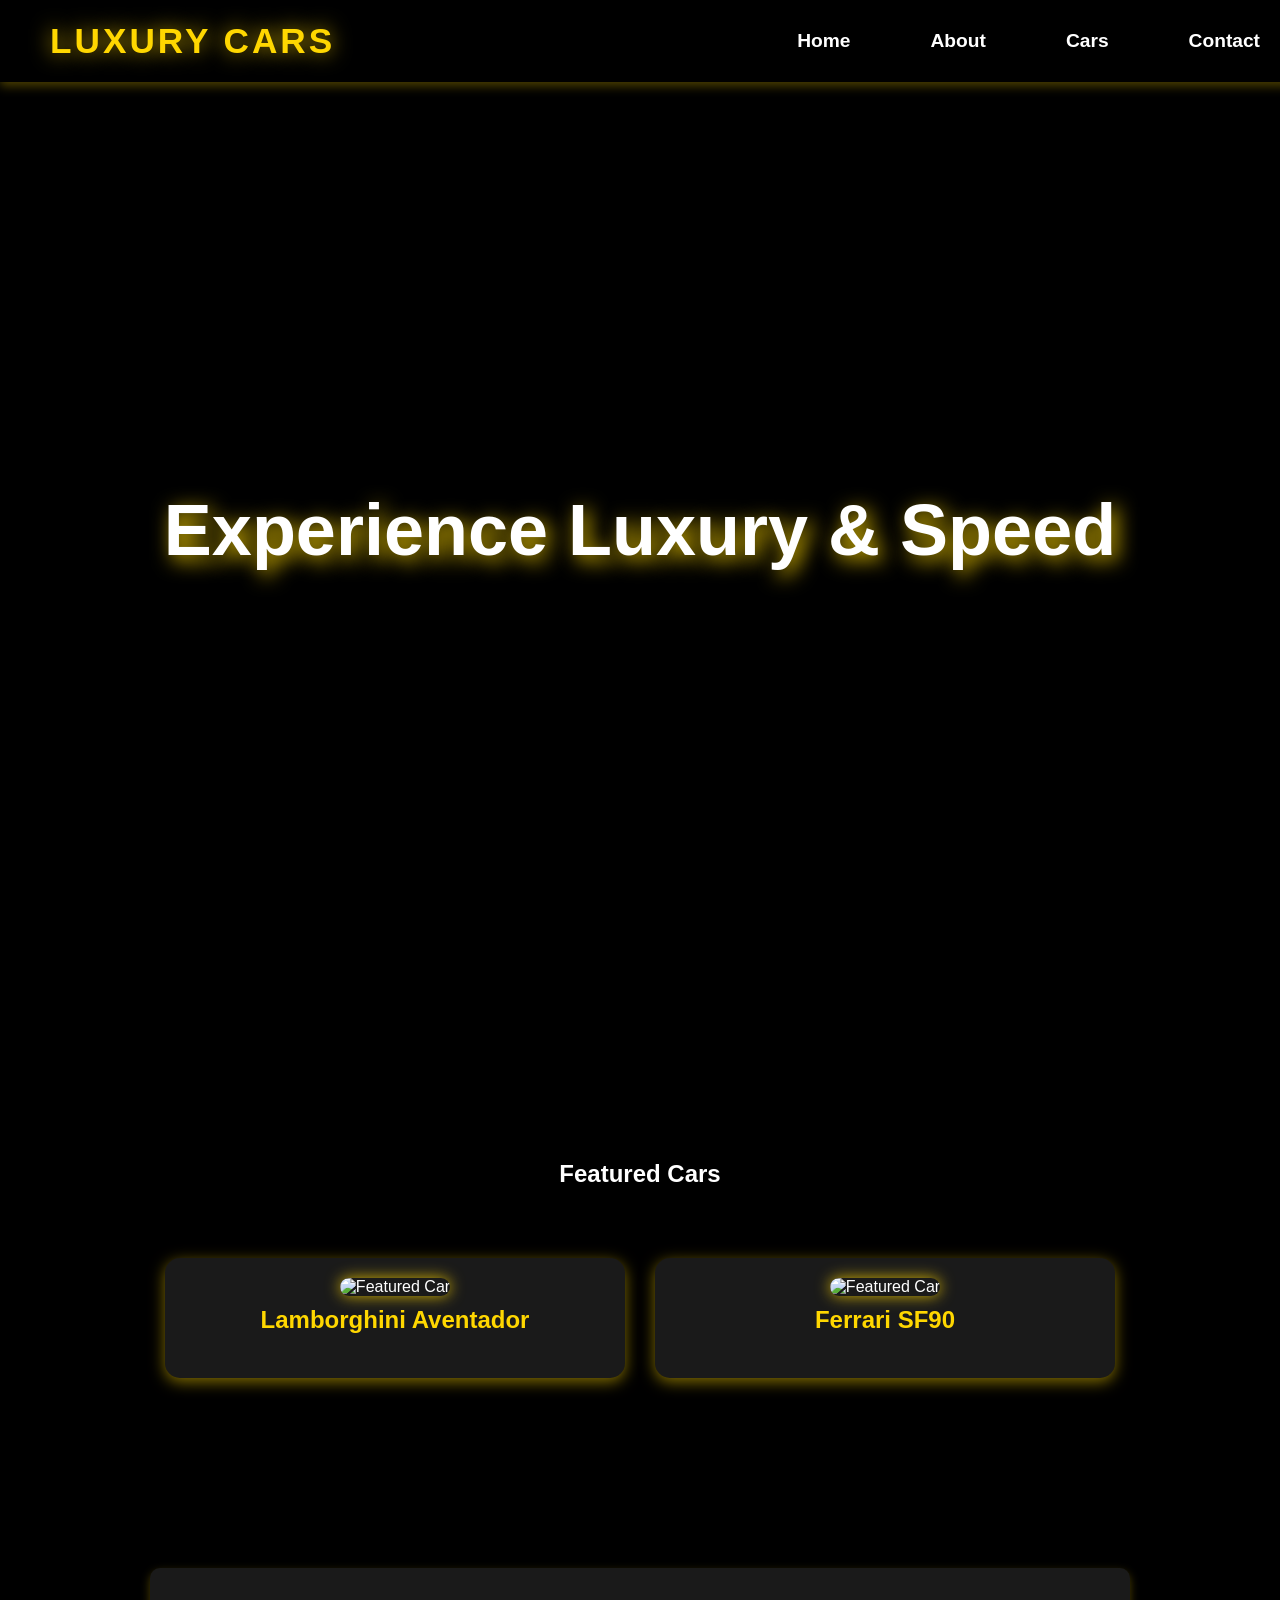
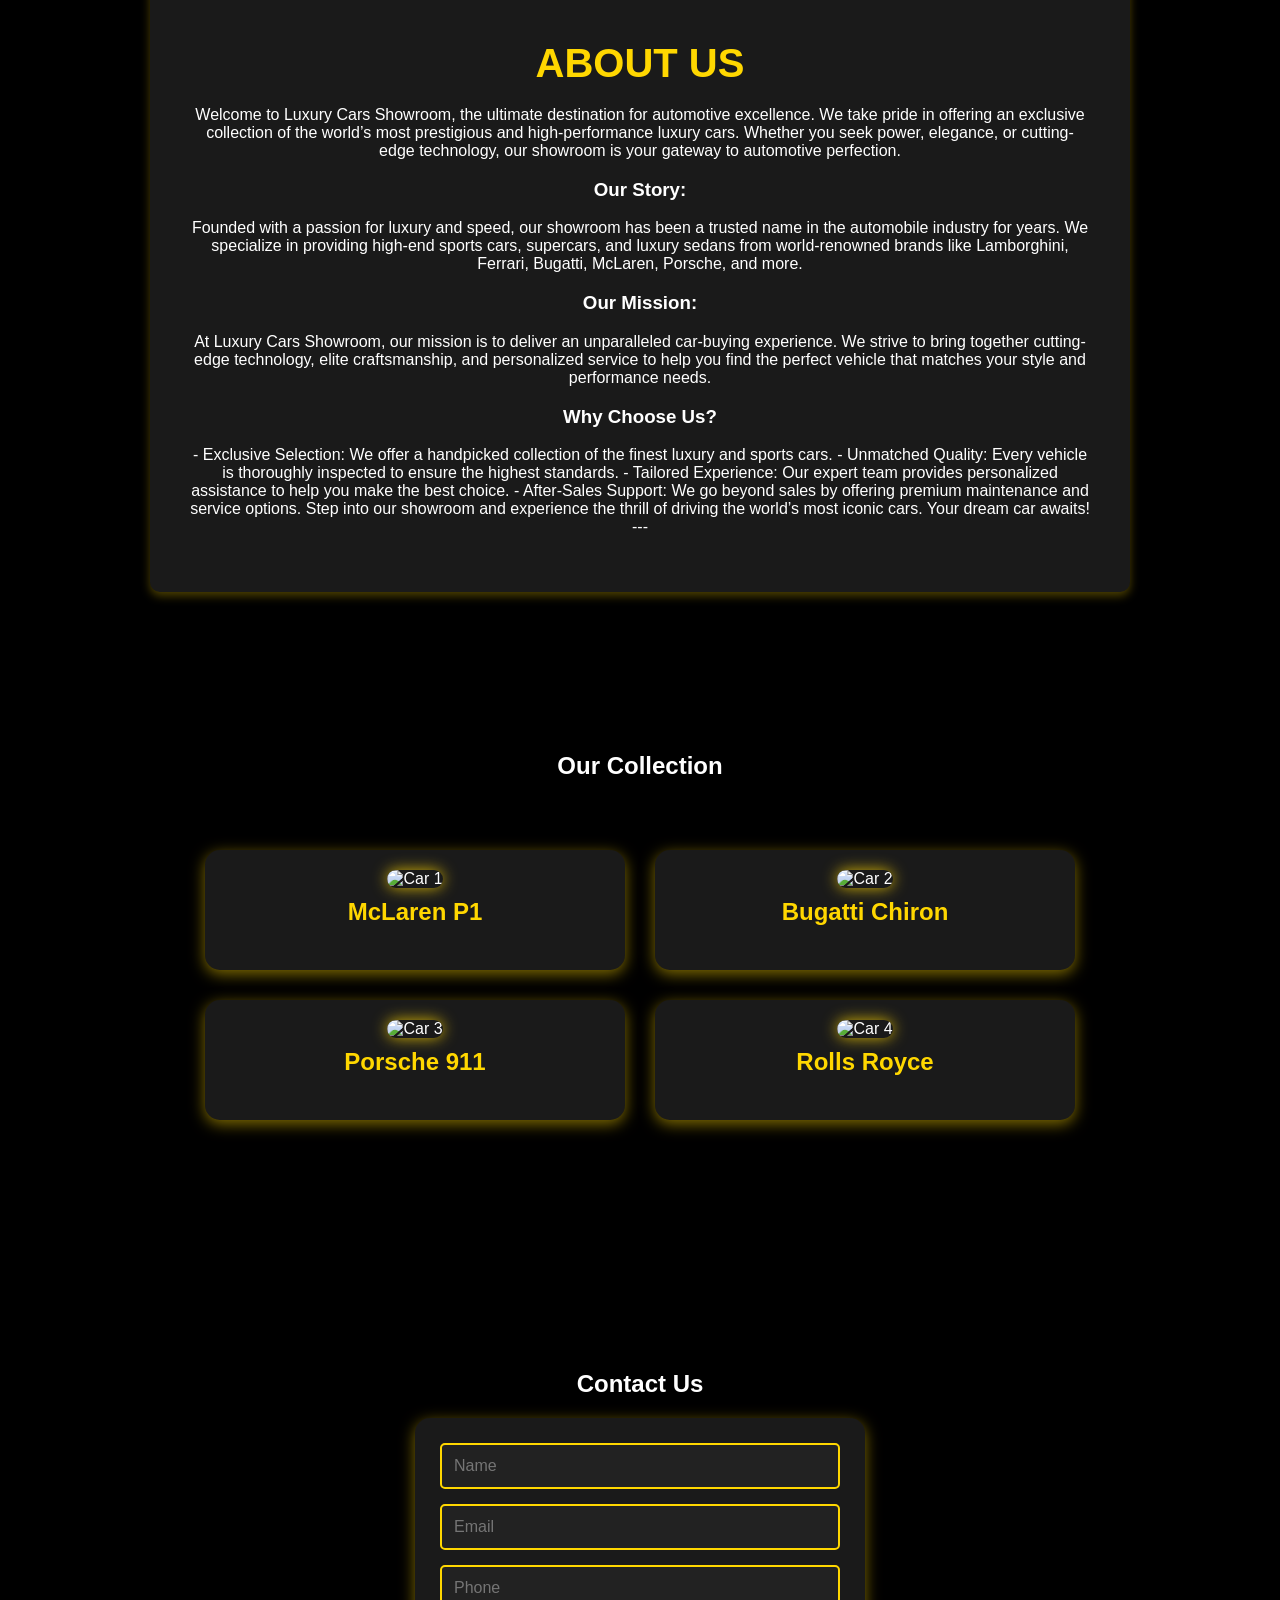
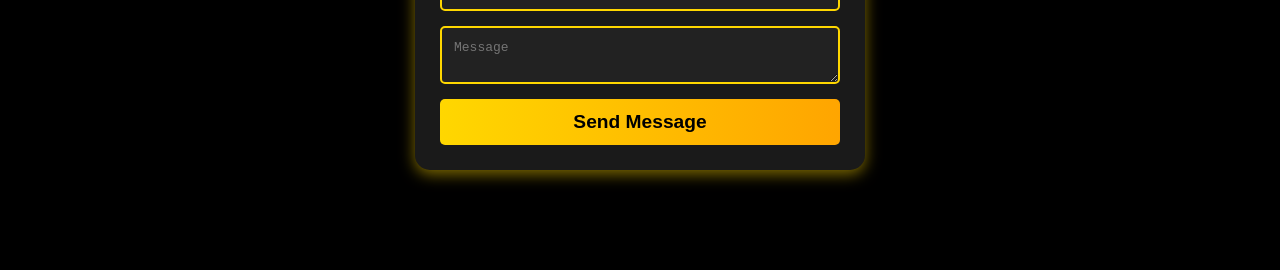
==== Car Showroom.html @ 0cb6e302 "New Files Were Added" ====
<!DOCTYPE html>
<html lang="en">
<head>
    <meta charset="UTF-8">
    <meta name="viewport" content="width=device-width, initial-scale=1.0">
    <title>Luxury Car Showroom</title>
    <link rel="stylesheet" href="style1.css">
</head>
<body>
    <header>
        <div class="logo">LUXURY CARS</div>
        <nav>
            <ul>
                <li><a href="#home">Home</a></li>
                <li><a href="#about">About</a></li>
                <li><a href="#cars">Cars</a></li>
                <li><a href="#contact">Contact</a></li>
            </ul>
        </nav>
    </header>
    
    <section id="home" class="hero">
        <h1>Experience Luxury & Speed</h1>
    </section>

    <section id="featured">
        <h1>Featured Cars</h1>
        <div class="featured-cars">
            <div class="car">
                <img src="C:\Users\shahs\Downloads\CUBICLES TASK 4\Lamborghini Aventador.jpeg" alt="Featured Car">
                <h3>Lamborghini Aventador</h3>
            </div>
            <div class="car">
                <img src="C:\Users\shahs\Downloads\CUBICLES TASK 4\Ferrari SF90.jpeg" alt="Featured Car">
                <h3>Ferrari SF90</h3>
            </div>
        </div>
    </section>
    
    <section id="about">
        <h2>About Us</h2>
        <p>
        
            Welcome to Luxury Cars Showroom, the ultimate destination for automotive excellence. We take pride in offering an exclusive collection of the world’s most prestigious and high-performance luxury cars. Whether you seek power, elegance, or cutting-edge technology, our showroom is your gateway to automotive perfection.  
        </p>
            <p> 
            <h3>Our Story:</h3> 
            Founded with a passion for luxury and speed, our showroom has been a trusted name in the automobile industry for years. We specialize in providing high-end sports cars, supercars, and luxury sedans from world-renowned brands like Lamborghini, Ferrari, Bugatti, McLaren, Porsche, and more.  
            </p>
        <p>    
            <h3>Our Mission:</h3> 
            At Luxury Cars Showroom, our mission is to deliver an unparalleled car-buying experience. We strive to bring together cutting-edge technology, elite craftsmanship, and personalized service to help you find the perfect vehicle that matches your style and performance needs.  
        </p> 
        <p>
           <h3> Why Choose Us? </h3>
            - Exclusive Selection: We offer a handpicked collection of the finest luxury and sports cars.  
            - Unmatched Quality: Every vehicle is thoroughly inspected to ensure the highest standards.  
            - Tailored Experience: Our expert team provides personalized assistance to help you make the best choice.  
            - After-Sales Support: We go beyond sales by offering premium maintenance and service options.  
            
            Step into our showroom and experience the thrill of driving the world’s most iconic cars. Your dream car awaits!  
            
            ---
        </p>
    </section>
    
    <section id="cars">
        <h1>Our Collection</h1>
        <div class="car-gallery">
            <div class="car-item"><img src="C:\Users\shahs\Downloads\CUBICLES TASK 4\Mclaren P1.avif" alt="Car 1"><h3>McLaren P1</h3></div>
            <div class="car-item"><img src="C:\Users\shahs\Downloads\CUBICLES TASK 4\bugatti-chiron.avif" alt="Car 2"><h3>Bugatti Chiron</h3></div>
            <div class="car-item"><img src="C:\Users\shahs\Downloads\CUBICLES TASK 4\Porsche 911.jpg"alt="Car 3"><h3>Porsche 911</h3></div>
            <div class="car-item"><img src="C:\Users\shahs\Downloads\CUBICLES TASK 4\Rolls Royce.avif" alt="Car 4"><h3>Rolls Royce</h3></div>
        </div>
    </section>
    
    <section id="contact">
        <h1>Contact Us</h1>
        <form>
            <input type="text" placeholder="Name" required>
            <input type="email" placeholder="Email" required>
            <input type="tel" placeholder="Phone" required>
            <textarea placeholder="Message" required></textarea>
            <button type="submit">Send Message</button>
        </form>
    </section>
</body>
</html>
---- style1.css ----
body {
    font-family: 'Poppins', sans-serif;
    margin: 0;
    padding: 0;
    background-color: black;
    color: white;
    scroll-behavior: smooth;
}

/* Navigation Bar */
header {
    display: flex;
    justify-content: space-between;
    align-items: center;
    position: fixed;
    width: 100%;
    top: 0;
    left: 0;
    padding: 20px 50px;
    background: rgba(0, 0, 0, 0.95);
    box-shadow: 0 4px 10px rgba(255, 215, 0, 0.3);
    z-index: 1000;
}

/* Logo Styling */
.logo {
    font-size: 2.2em;
    font-weight: bold;
    color: #FFD700;
    letter-spacing: 3px;
    text-shadow: 0px 0px 20px rgba(255, 215, 0, 0.8);
    text-transform: uppercase;
}

/* Navigation Menu */
nav {
    flex-grow: 1;
    display: flex;
    justify-content: flex-end;  /* Aligns items to the right */
}

nav ul {
    display: flex;
    align-items: center;
    list-style: none;
    gap: 40px;  /* Adjust spacing between items */
    margin: 0;
    padding: 0;
}

/* Navigation Links */
nav ul li {
    position: relative;
}

nav ul li a {
    color: white;
    text-decoration: none;  /* Removes underline */
    font-weight: bold;
    font-size: 1.2em;
    padding: 10px 20px;
    transition: color 0.3s ease-in-out;
    display: inline-block;
}

/* Hover Effect */
nav ul li a:hover {
    color: #FFD700;
    text-shadow: 0px 0px 15px rgba(255, 215, 0, 0.8);
}

/* Ensure Full Visibility */
nav ul li:last-child {
    margin-right: 50px; /* Adds spacing for the last menu item */
}

/* Responsive Navigation */
@media (max-width: 768px) {
    header {
        flex-direction: column;
        text-align: center;
    }
    
    nav {
        width: 100%;
        justify-content: center;
    }

    nav ul {
        flex-direction: column;
        gap: 15px;
    }
    
    nav ul li {
        width: 100%;
    }
    
    nav ul li a {
        display: block;
        width: 100%;
    }
}

.hero {
    background: url('hero.jpg') no-repeat center center/cover;
    height: 100vh;
    display: flex;
    align-items: center;
    justify-content: center;
    text-align: center;
    font-size: 3em;
    font-weight: bold;
    text-shadow: 5px 5px 20px rgba(255, 215, 0, 0.9);
    animation: fadeIn 1.5s ease-in-out;
}

@keyframes fadeIn {
    from { opacity: 0; }
    to { opacity: 1; }
}

section {
    padding: 80px 50px;
    text-align: center;
}

/* Featured Cars Section */
.featured-cars {
    display: flex;
    justify-content: center;
    gap: 30px;
    padding: 50px;
    flex-wrap: wrap;
}

.car {
    text-align: center;
    background: rgba(255, 255, 255, 0.1);
    padding: 20px;
    border-radius: 15px;
    box-shadow: 0px 4px 15px rgba(255, 215, 0, 0.5);
    transition: transform 0.3s ease-in-out;
    width: 420px;
}

.car:hover {
    transform: scale(1.05);
}

.car img {
    width: 100%;
    height: 300px;
    object-fit: cover;
    border-radius: 10px;
    box-shadow: 0px 0px 15px rgba(255, 215, 0, 0.8);
}

.car h3 {
    margin-top: 10px;
    font-size: 1.5em;
    color: #FFD700;
}

/* Car Gallery Styling */
.car-gallery {
    display: flex;
    justify-content: center;
    gap: 30px;
    padding: 50px;
    flex-wrap: wrap;
}

.car-item {
    text-align: center;
    background: rgba(255, 255, 255, 0.1);
    padding: 20px;
    border-radius: 15px;
    box-shadow: 0px 4px 15px rgba(255, 215, 0, 0.5);
    transition: transform 0.3s ease-in-out;
    width: 380px;
}

.car-item:hover {
    transform: scale(1.05);
}

.car-item img {
    width: 100%;
    height: 270px;
    object-fit: cover;
    border-radius: 10px;
    box-shadow: 0px 0px 15px rgba(255, 215, 0, 0.8);
}

.car-item h3 {
    margin-top: 10px;
    font-size: 1.5em;
    color: #FFD700;
}

/* Contact Section Styling */
#contact {
    display: flex;
    flex-direction: column;
    align-items: center;
    justify-content: center;
    text-align: center;
    padding: 100px 20px;
}

form {
    display: flex;
    flex-direction: column;
    gap: 15px;
    width: 400px;
    margin: auto;
    background: rgba(255, 255, 255, 0.1);
    padding: 25px;
    border-radius: 15px;
    backdrop-filter: blur(10px);
    box-shadow: 0px 4px 15px rgba(255, 215, 0, 0.5);
    transition: transform 0.3s ease-in-out;
}

form:hover {
    transform: scale(1.05);
}

input, textarea {
    padding: 12px;
    font-size: 1em;
    border: 2px solid #FFD700;
    border-radius: 5px;
    background: #222;
    color: white;
    transition: border-color 0.3s ease-in-out;
}

input:focus, textarea:focus {
    border-color: #FFA500;
    box-shadow: 0px 0px 10px rgba(255, 165, 0, 0.8);
    outline: none;
}

button {
    background: linear-gradient(90deg, #FFD700, #FFA500);
    color: black;
    cursor: pointer;
    font-size: 1.2em;
    font-weight: bold;
    padding: 12px 20px;
    border: none;
    border-radius: 5px;
    transition: background 0.3s ease-in-out, transform 0.2s;
}

button:hover {
    background: white;
    color: black;
    transform: scale(1.1);
}

@media (max-width: 768px) {
    header {
        flex-direction: column;
        text-align: center;
    }
    .hero {
        font-size: 2em;
    }
    .car-gallery, .featured-cars {
        flex-direction: column;
        align-items: center;
    }
    nav ul {
        flex-direction: column;
        gap: 10px;
        text-align: center;
    }
}

#about {
    max-width: 900px;
    margin: 60px auto;
    padding: 40px;
    background: rgba(255, 255, 255, 0.1);
    border-radius: 10px;
    box-shadow: 0px 4px 10px rgba(255, 215, 0, 0.3);
}

#about h2 {
    font-size: 2.5em;
    color: #FFD700;
    text-align: center;
    margin-bottom: 20px;
    text-transform: uppercase;
}

.about-section {
    margin-bottom: 30px;
}

.about-section h3 {
    font-size: 1.8em;
    color: #FFA500;
    margin-bottom: 10px;
    text-transform: uppercase;
    border-bottom: 2px solid #FFD700;
    padding-bottom: 5px;
}

.about-section p {
    font-size: 1.2em;
    color: #ddd;
    line-height: 1.8;
    text-align: justify;
}
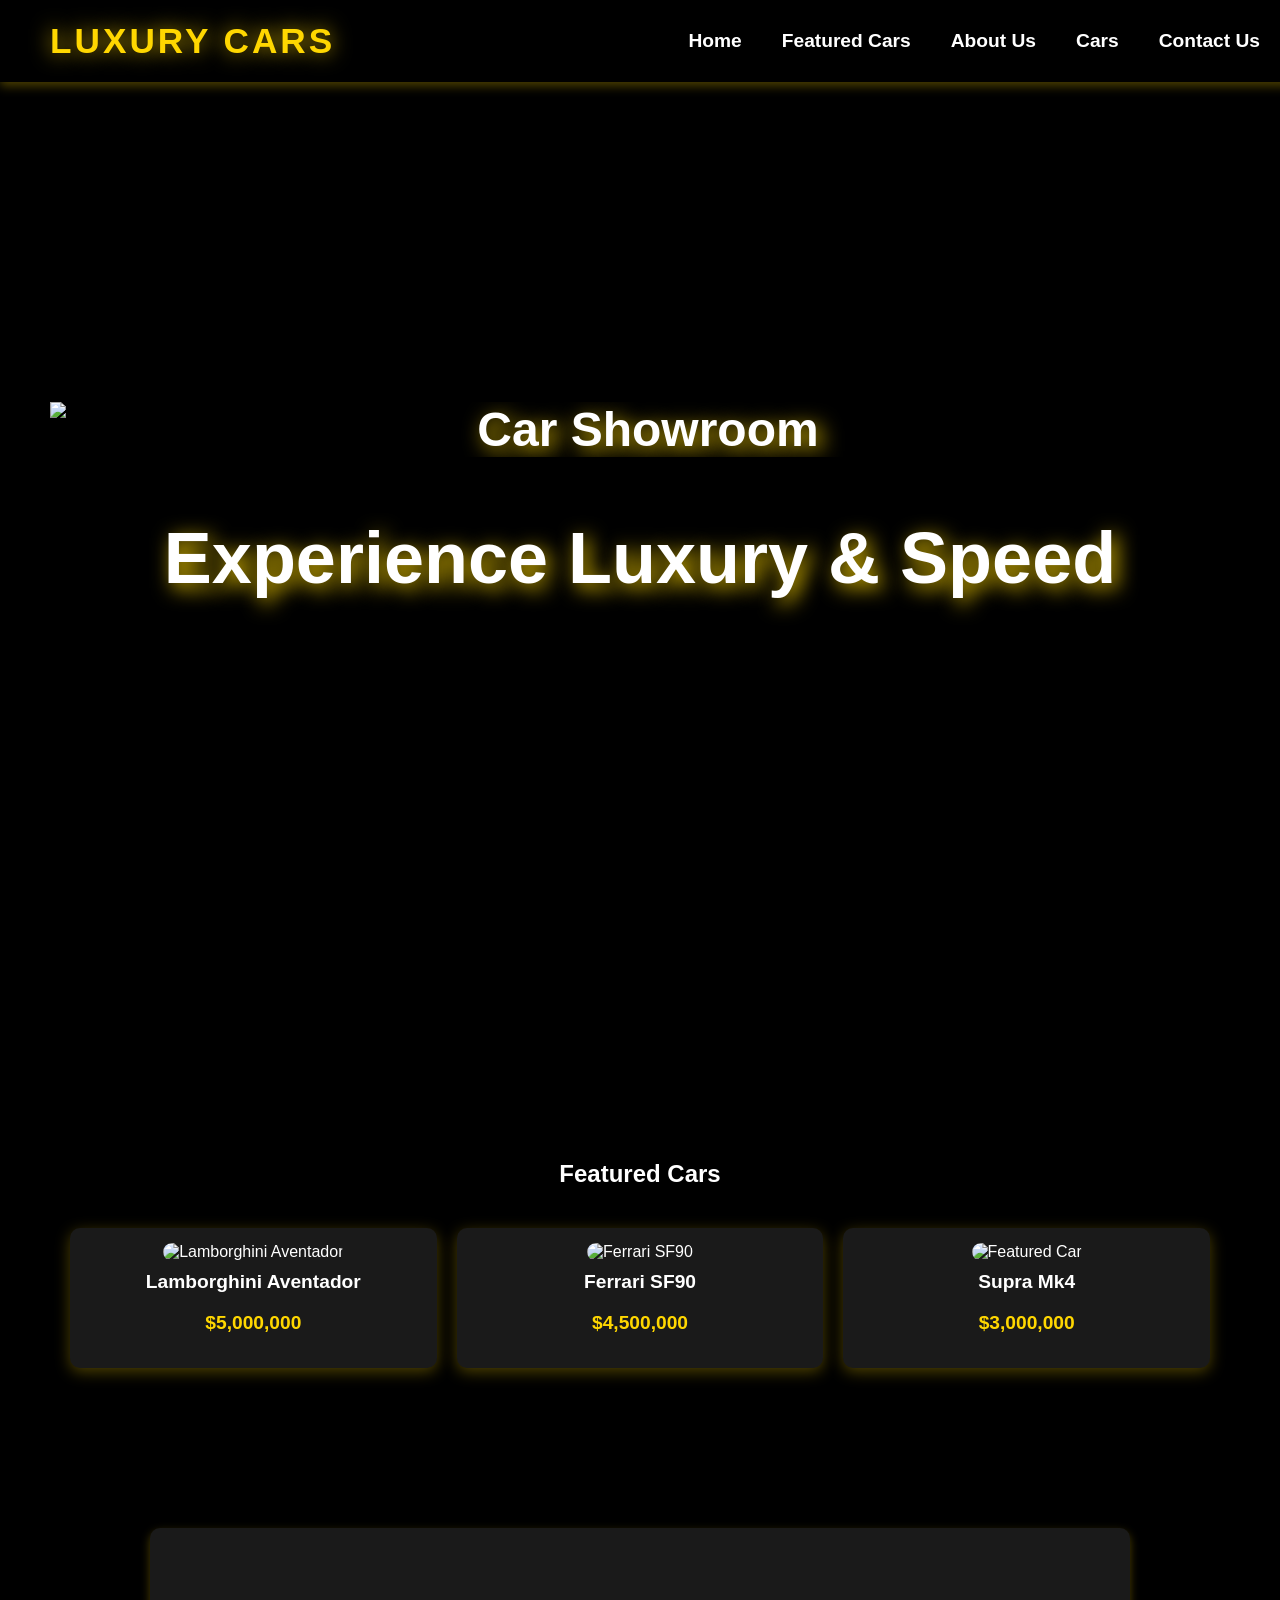
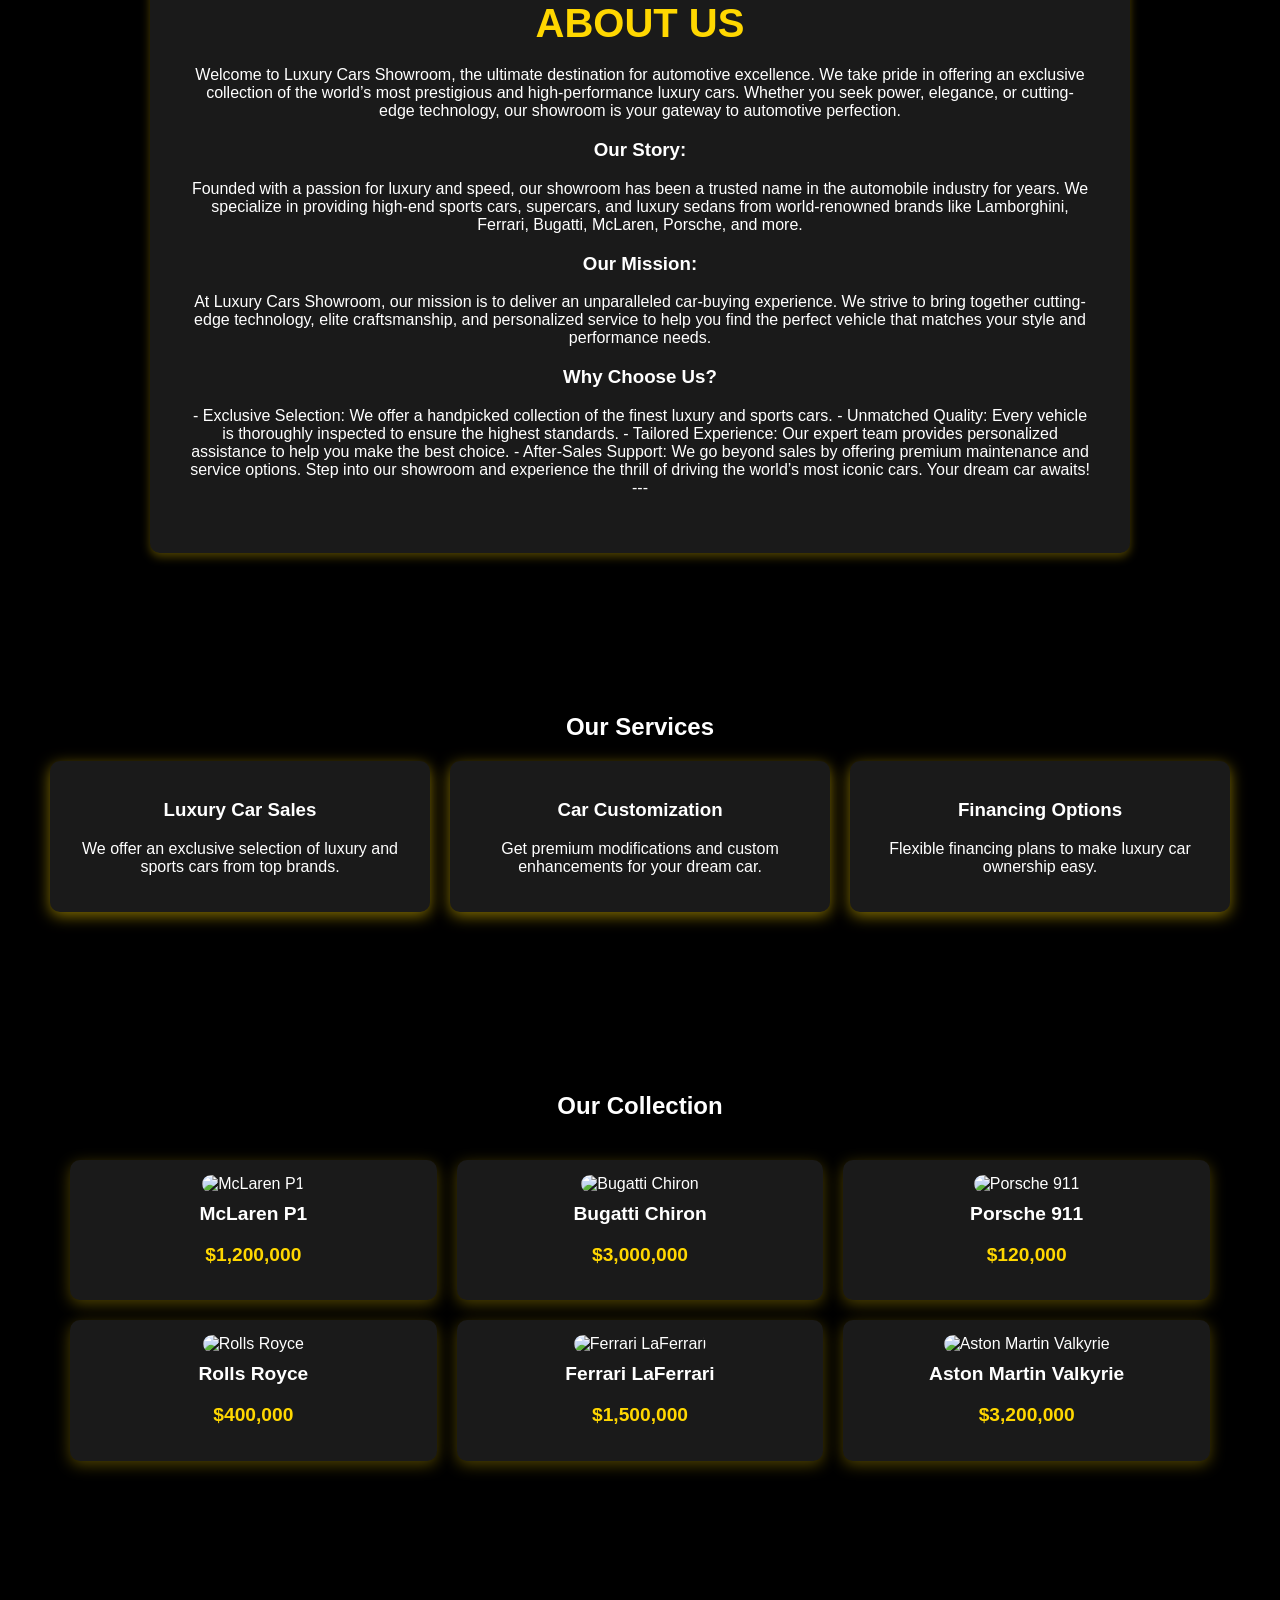
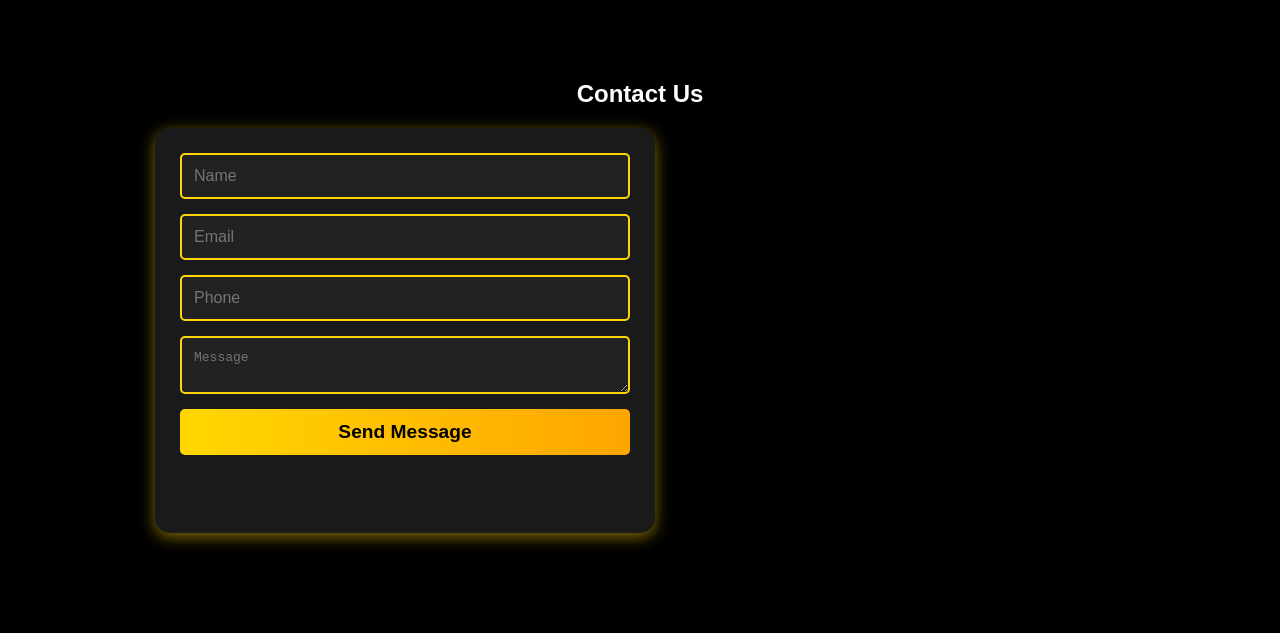
==== commit 2ad63493: "More Files Were Added" ====
--- a/Car Showroom.html
+++ b/Car Showroom.html
@@ -12,27 +12,36 @@
         <nav>
             <ul>
                 <li><a href="#home">Home</a></li>
-                <li><a href="#about">About</a></li>
+                <li><a href="#featured cars">Featured Cars</a></li>
+                <li><a href="#about">About Us</a></li>
                 <li><a href="#cars">Cars</a></li>
-                <li><a href="#contact">Contact</a></li>
+                <li><a href="#contact">Contact Us</a></li>
             </ul>
         </nav>
     </header>
     
     <section id="home" class="hero">
+        <img src="C:\Users\shahs\Downloads\CUBICLES TASK 4\home page.jpg" alt="Car Showroom">
         <h1>Experience Luxury & Speed</h1>
     </section>
 
-    <section id="featured">
+    <section id="featured cars">
         <h1>Featured Cars</h1>
         <div class="featured-cars">
             <div class="car">
-                <img src="C:\Users\shahs\Downloads\CUBICLES TASK 4\Lamborghini Aventador.jpeg" alt="Featured Car">
+                <img src="C:\Users\shahs\Downloads\CUBICLES TASK 4\Lamborghini Aventador.jpeg" alt="Lamborghini Aventador">
                 <h3>Lamborghini Aventador</h3>
+                <p class="price">$5,000,000</p>
             </div>
             <div class="car">
-                <img src="C:\Users\shahs\Downloads\CUBICLES TASK 4\Ferrari SF90.jpeg" alt="Featured Car">
+                <img src="C:\Users\shahs\Downloads\CUBICLES TASK 4\Ferrari SF90.jpeg" alt="Ferrari SF90">
                 <h3>Ferrari SF90</h3>
+                <p class="price">$4,500,000</p>
+            </div>
+            <div class="car">
+                <img src="C:\Users\shahs\Downloads\CUBICLES TASK 4\Supra Mk4.jpeg" alt="Featured Car">
+                <h3>Supra Mk4</h3>
+                <p class="price">$3,000,000</p>
             </div>
         </div>
     </section>
@@ -63,26 +72,83 @@
             ---
         </p>
     </section>
-    
-    <section id="cars">
-        <h1>Our Collection</h1>
-        <div class="car-gallery">
-            <div class="car-item"><img src="C:\Users\shahs\Downloads\CUBICLES TASK 4\Mclaren P1.avif" alt="Car 1"><h3>McLaren P1</h3></div>
-            <div class="car-item"><img src="C:\Users\shahs\Downloads\CUBICLES TASK 4\bugatti-chiron.avif" alt="Car 2"><h3>Bugatti Chiron</h3></div>
-            <div class="car-item"><img src="C:\Users\shahs\Downloads\CUBICLES TASK 4\Porsche 911.jpg"alt="Car 3"><h3>Porsche 911</h3></div>
-            <div class="car-item"><img src="C:\Users\shahs\Downloads\CUBICLES TASK 4\Rolls Royce.avif" alt="Car 4"><h3>Rolls Royce</h3></div>
+
+    <section id="services">
+        <h2>Our Services</h2>
+        <div class="services-container">
+            <div class="service">
+                <h3>Luxury Car Sales</h3>
+                <p>We offer an exclusive selection of luxury and sports cars from top brands.</p>
+            </div>
+            <div class="service">
+                <h3>Car Customization</h3>
+                <p>Get premium modifications and custom enhancements for your dream car.</p>
+            </div>
+            <div class="service">
+                <h3>Financing Options</h3>
+                <p>Flexible financing plans to make luxury car ownership easy.</p>
+            </div>
         </div>
     </section>
     
+    
+    <section id="cars">
+        <h2>Our Collection</h2>
+        <div class="car-gallery">
+            <div class="car-item">
+                <img src="C:\Users\shahs\Downloads\CUBICLES TASK 4\Mclaren P1.avif" alt="McLaren P1">
+                <h3>McLaren P1</h3>
+                <p class="price">$1,200,000</p>
+            </div>
+            <div class="car-item">
+                <img src="C:\Users\shahs\Downloads\CUBICLES TASK 4\bugatti-chiron.avif" alt="Bugatti Chiron">
+                <h3>Bugatti Chiron</h3>
+                <p class="price">$3,000,000</p>
+            </div>
+            <div class="car-item">
+                <img src="C:\Users\shahs\Downloads\CUBICLES TASK 4\Porsche 911.jpg" alt="Porsche 911">
+                <h3>Porsche 911</h3>
+                <p class="price">$120,000</p>
+            </div>
+            <div class="car-item">
+                <img src="C:\Users\shahs\Downloads\CUBICLES TASK 4\Rolls Royce.avif" alt="Rolls Royce">
+                <h3>Rolls Royce</h3>
+                <p class="price">$400,000</p>
+            </div>
+            <div class="car-item">
+                <img src="C:\Users\shahs\Downloads\CUBICLES TASK 4\Ferrari Laferrari.jpeg" alt="Ferrari LaFerrari">
+                <h3>Ferrari LaFerrari</h3>
+                <p class="price">$1,500,000</p>
+            </div>
+            <div class="car-item">
+                <img src="C:\Users\shahs\Downloads\CUBICLES TASK 4\Aston Martin Valkyrie.jpg" alt="Aston Martin Valkyrie">
+                <h3>Aston Martin Valkyrie</h3>
+                <p class="price">$3,200,000</p>
+            </div>
+        </div>
+    </section>
+    
+    
+    
     <section id="contact">
-        <h1>Contact Us</h1>
-        <form>
-            <input type="text" placeholder="Name" required>
-            <input type="email" placeholder="Email" required>
-            <input type="tel" placeholder="Phone" required>
-            <textarea placeholder="Message" required></textarea>
-            <button type="submit">Send Message</button>
-        </form>
+        <h2>Contact Us</h2>
+        <div class="contact-container">
+            <form>
+                <input type="text" placeholder="Name" required>
+                <input type="email" placeholder="Email" required>
+                <input type="tel" placeholder="Phone" required>
+                <textarea placeholder="Message" required></textarea>
+                <button type="submit">Send Message</button>
+            </form>
+            
+            <!-- Google Maps -->
+            <iframe 
+                src="https://www.google.com/maps/embed?pb=!1m18!1m12!1m3!1d126899.57882053778!2d-122.4194155!3d37.7749295!2m3!1f0!2f0!3f0!3m2!1i1024!2i768!4f13.1!3m3!1m2!1s0x80858064f3d409b5%3A0x548b50d60b9c7f09!2sSan%20Francisco%2C%20CA%2C%20USA!5e0!3m2!1sen!2sin!4v1646644695042!5m2!1sen!2sin" 
+                width="100%" height="400px" 
+                style="border:0;" allowfullscreen="" loading="lazy">
+            </iframe>
+        </div>
     </section>
+    
 </body>
 </html>
--- a/style1.css
+++ b/style1.css
@@ -43,7 +43,7 @@
     display: flex;
     align-items: center;
     list-style: none;
-    gap: 40px;  /* Adjust spacing between items */
+    gap: 0px;  /* Adjust spacing between items */
     margin: 0;
     padding: 0;
 }
@@ -102,7 +102,7 @@
 }
 
 .hero {
-    background: url('hero.jpg') no-repeat center center/cover;
+    background: url('C:\Users\shahs\Downloads\CUBICLES TASK 4\Supra Mk4.jpeg') no-repeat center center/cover;
     height: 100vh;
     display: flex;
     align-items: center;
@@ -112,6 +112,19 @@
     font-weight: bold;
     text-shadow: 5px 5px 20px rgba(255, 215, 0, 0.9);
     animation: fadeIn 1.5s ease-in-out;
+}
+
+.hero {
+    display: flex;
+    flex-direction: column; /* Stack image and text */
+    align-items: center;
+    text-align: center;
+}
+
+.hero img {
+    width: 100%;
+    height: auto; /* Keeps the aspect ratio */
+    object-fit: cover;
 }
 
 @keyframes fadeIn {
@@ -126,77 +139,73 @@
 
 /* Featured Cars Section */
 .featured-cars {
-    display: flex;
+    display: grid;
+    grid-template-columns: repeat(3, 1fr); /* 3 cars per row */
+    gap: 20px;
     justify-content: center;
-    gap: 30px;
-    padding: 50px;
-    flex-wrap: wrap;
+    padding: 20px;
 }
 
 .car {
-    text-align: center;
-    background: rgba(255, 255, 255, 0.1);
-    padding: 20px;
-    border-radius: 15px;
-    box-shadow: 0px 4px 15px rgba(255, 215, 0, 0.5);
+    background: rgba(255, 255, 255, 0.1);
+    padding: 15px;
+    border-radius: 10px;
+    text-align: center;
+    box-shadow: 0px 4px 15px rgba(255, 215, 0, 0.3);
     transition: transform 0.3s ease-in-out;
-    width: 420px;
+}
+
+.car img {
+    width: 100%;
+    height: auto; /* Ensures full image visibility */
+    border-radius: 10px;
+}
+
+.car h3 {
+    margin-top: 10px;
+    font-size: 1.2em;
+    color: #fff;
 }
 
 .car:hover {
     transform: scale(1.05);
 }
 
-.car img {
-    width: 100%;
-    height: 300px;
-    object-fit: cover;
-    border-radius: 10px;
-    box-shadow: 0px 0px 15px rgba(255, 215, 0, 0.8);
-}
-
-.car h3 {
-    margin-top: 10px;
-    font-size: 1.5em;
-    color: #FFD700;
-}
 
 /* Car Gallery Styling */
 .car-gallery {
-    display: flex;
+    display: grid;
+    grid-template-columns: repeat(3, 1fr); /* 3 cars per row */
+    gap: 20px;
     justify-content: center;
-    gap: 30px;
-    padding: 50px;
-    flex-wrap: wrap;
+    padding: 20px;
 }
 
 .car-item {
-    text-align: center;
-    background: rgba(255, 255, 255, 0.1);
-    padding: 20px;
-    border-radius: 15px;
-    box-shadow: 0px 4px 15px rgba(255, 215, 0, 0.5);
+    background: rgba(255, 255, 255, 0.1);
+    padding: 15px;
+    border-radius: 10px;
+    text-align: center;
+    box-shadow: 0px 4px 15px rgba(255, 215, 0, 0.3);
     transition: transform 0.3s ease-in-out;
-    width: 380px;
+}
+
+.car-item img {
+    width: 100%;
+    height:300px ; 
+    border-radius: 10px;
+}
+
+.car-item h3 {
+    margin-top: 10px;
+    font-size: 1.2em;
+    color: #fff;
 }
 
 .car-item:hover {
     transform: scale(1.05);
 }
 
-.car-item img {
-    width: 100%;
-    height: 270px;
-    object-fit: cover;
-    border-radius: 10px;
-    box-shadow: 0px 0px 15px rgba(255, 215, 0, 0.8);
-}
-
-.car-item h3 {
-    margin-top: 10px;
-    font-size: 1.5em;
-    color: #FFD700;
-}
 
 /* Contact Section Styling */
 #contact {
@@ -212,7 +221,8 @@
     display: flex;
     flex-direction: column;
     gap: 15px;
-    width: 400px;
+    width: 600px;
+    height: 355px;
     margin: auto;
     background: rgba(255, 255, 255, 0.1);
     padding: 25px;
@@ -315,3 +325,49 @@
     line-height: 1.8;
     text-align: justify;
 }
+
+.contact-container {
+    display: flex;
+    justify-content: space-between;
+    gap: 20px;
+    align-items: center;
+}
+
+form {
+    flex: 1;
+    max-width: 50%;
+}
+
+iframe {
+    flex: 1;
+    max-width: 50%;
+    border-radius: 10px;
+}
+
+.services-container {
+    display: flex;
+    justify-content: space-between;
+    gap: 20px;
+    text-align: center;
+}
+
+.service {
+    flex: 1;
+    background: rgba(255, 255, 255, 0.1);
+    padding: 20px;
+    border-radius: 10px;
+    box-shadow: 0px 4px 15px rgba(255, 215, 0, 0.5);
+    transition: transform 0.3s ease-in-out;
+}
+
+.service:hover {
+    transform: scale(1.05);
+}
+
+.price {
+    font-size: 1.2em;
+    font-weight: bold;
+    color: gold;
+    margin-top: 5px;
+}
+
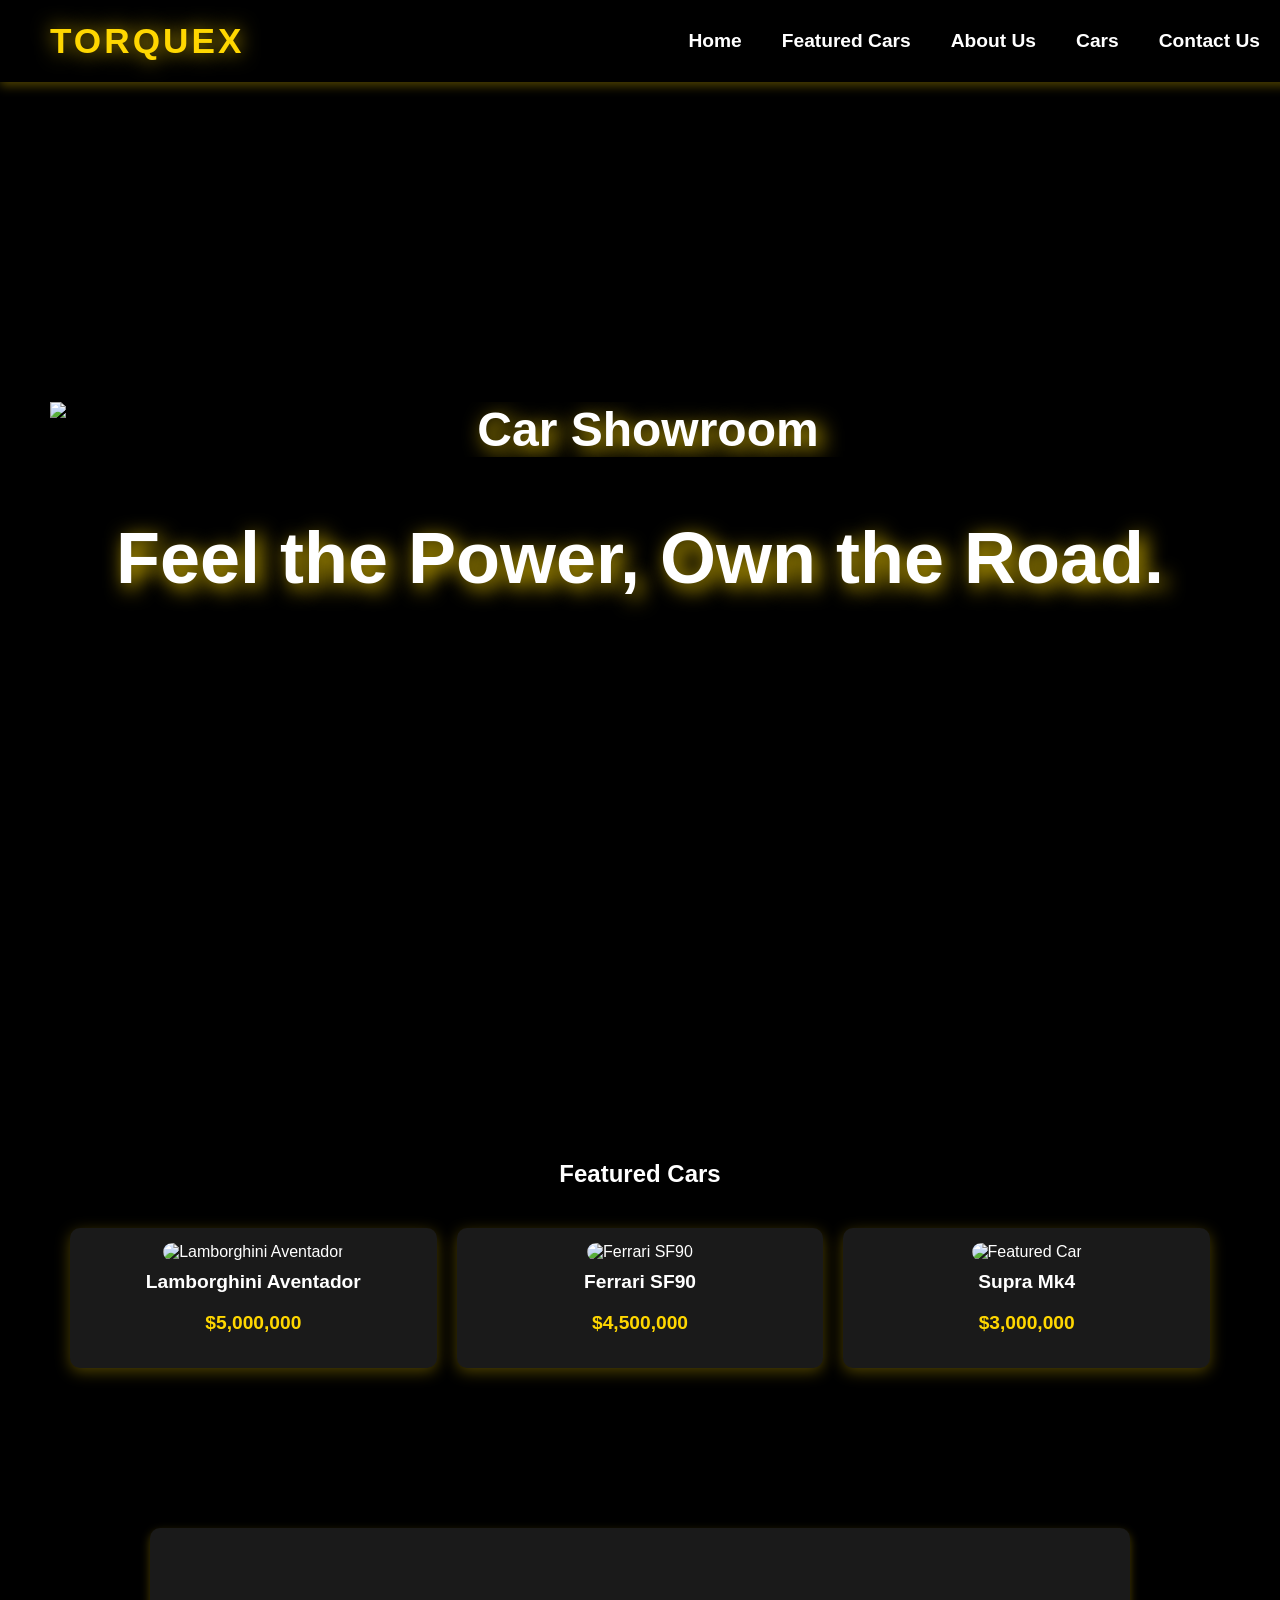
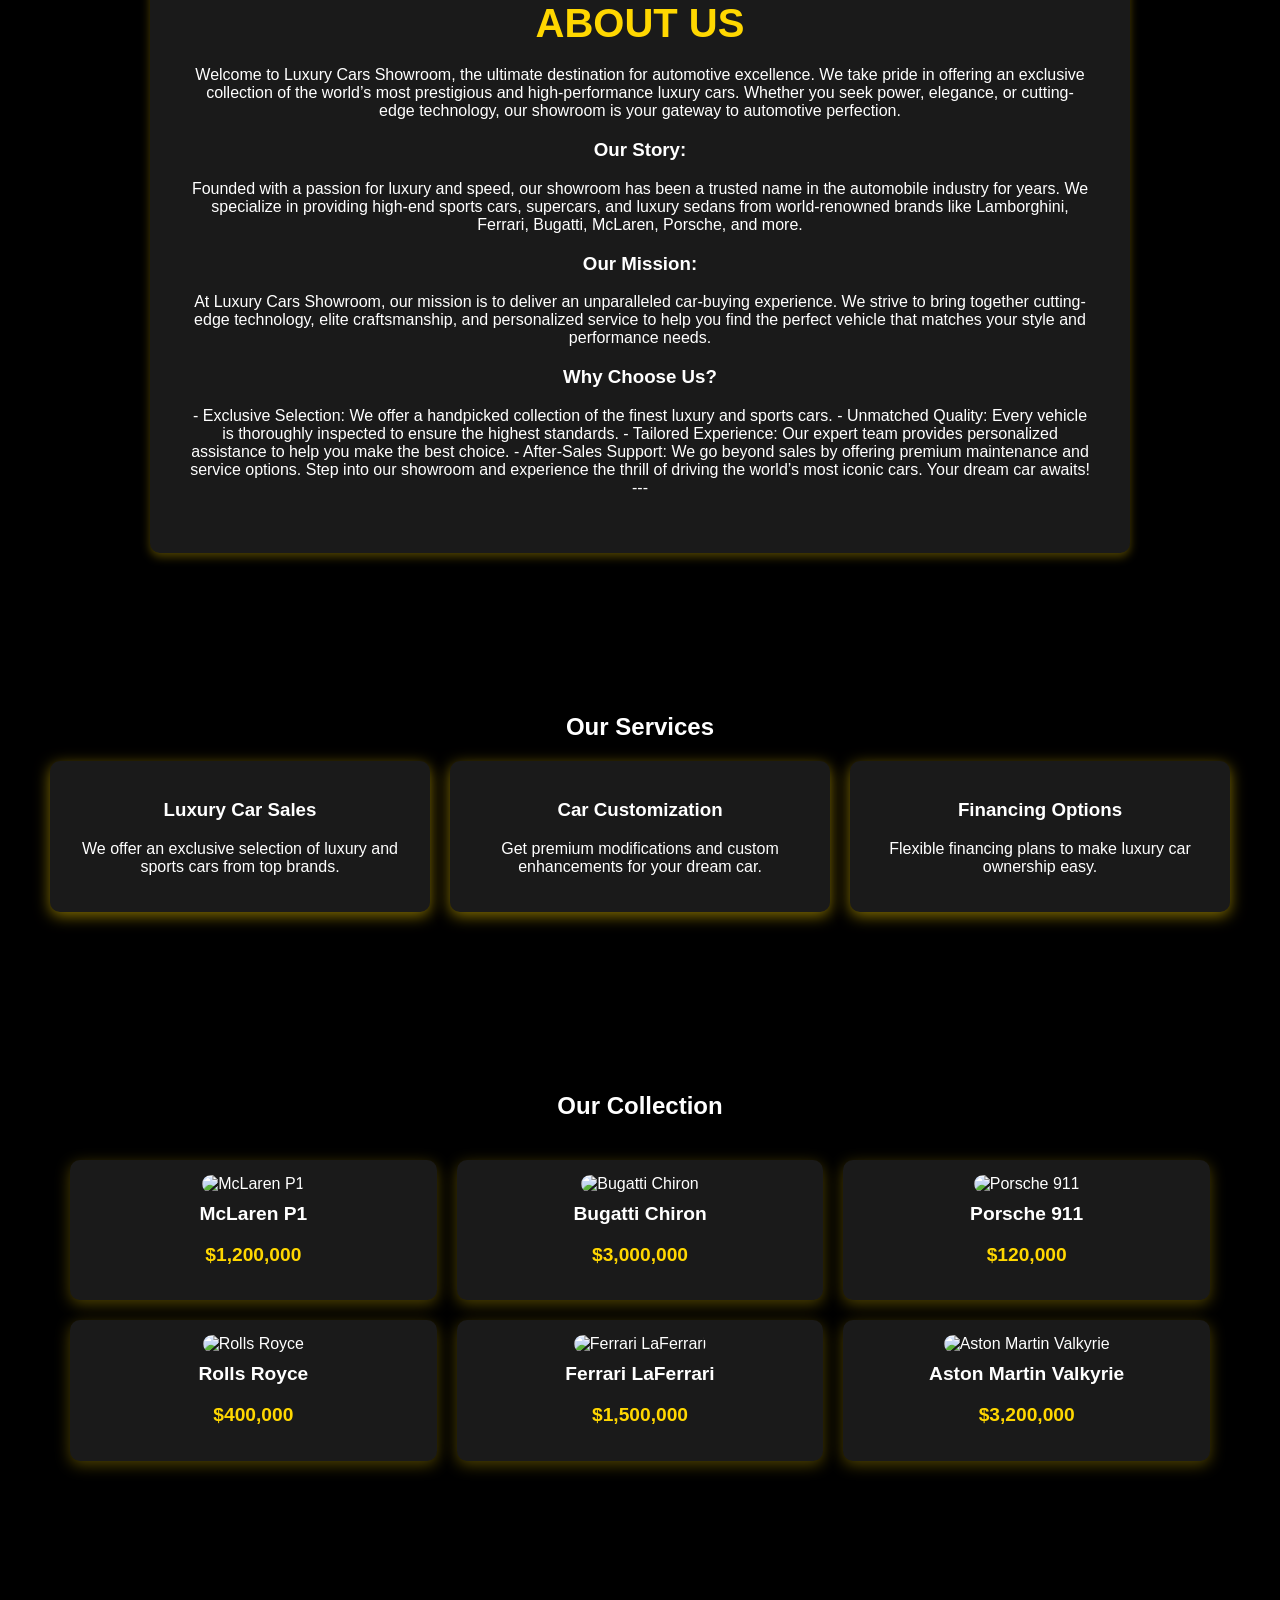
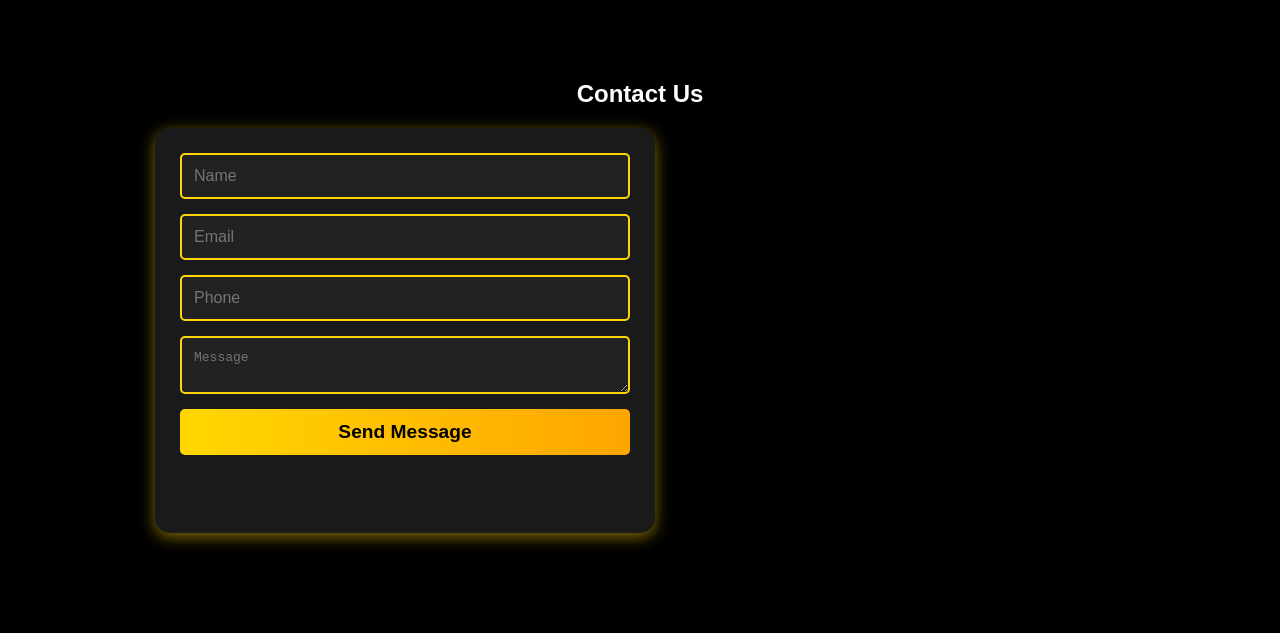
==== commit 735c3814: "Changes were commited" ====
--- a/Car Showroom.html
+++ b/Car Showroom.html
@@ -8,7 +8,7 @@
 </head>
 <body>
     <header>
-        <div class="logo">LUXURY CARS</div>
+        <div class="logo">TORQUEX</div>
         <nav>
             <ul>
                 <li><a href="#home">Home</a></li>
@@ -22,23 +22,23 @@
     
     <section id="home" class="hero">
         <img src="C:\Users\shahs\Downloads\CUBICLES TASK 4\home page.jpg" alt="Car Showroom">
-        <h1>Experience Luxury & Speed</h1>
+        <h1>Feel the Power, Own the Road.</h1>
     </section>
 
     <section id="featured cars">
         <h1>Featured Cars</h1>
         <div class="featured-cars">
-            <div class="car">
+            <div class="car-item lamborghini" onclick="window.open('https://www.lamborghini.com/', '_blank')">
                 <img src="C:\Users\shahs\Downloads\CUBICLES TASK 4\Lamborghini Aventador.jpeg" alt="Lamborghini Aventador">
                 <h3>Lamborghini Aventador</h3>
                 <p class="price">$5,000,000</p>
             </div>
-            <div class="car">
+            <div class="car-item ferrari" onclick="window.open('https://www.ferrari.com/', '_blank')">
                 <img src="C:\Users\shahs\Downloads\CUBICLES TASK 4\Ferrari SF90.jpeg" alt="Ferrari SF90">
                 <h3>Ferrari SF90</h3>
                 <p class="price">$4,500,000</p>
             </div>
-            <div class="car">
+            <div class="car-item supra" onclick="window.open('https://www.toyota.com/grsupra/', '_blank')">
                 <img src="C:\Users\shahs\Downloads\CUBICLES TASK 4\Supra Mk4.jpeg" alt="Featured Car">
                 <h3>Supra Mk4</h3>
                 <p class="price">$3,000,000</p>
@@ -95,32 +95,32 @@
     <section id="cars">
         <h2>Our Collection</h2>
         <div class="car-gallery">
-            <div class="car-item">
+            <div class="car-item mclaren" onclick="window.open('https://cars.mclaren.com/', '_blank')">
                 <img src="C:\Users\shahs\Downloads\CUBICLES TASK 4\Mclaren P1.avif" alt="McLaren P1">
                 <h3>McLaren P1</h3>
                 <p class="price">$1,200,000</p>
             </div>
-            <div class="car-item">
+            <div class="car-item bugatti" onclick="window.open('https://www.bugatti.com/', '_blank')">
                 <img src="C:\Users\shahs\Downloads\CUBICLES TASK 4\bugatti-chiron.avif" alt="Bugatti Chiron">
                 <h3>Bugatti Chiron</h3>
                 <p class="price">$3,000,000</p>
             </div>
-            <div class="car-item">
+            <div class="car-item porsche" onclick="window.open('https://www.porsche.com/', '_blank')">
                 <img src="C:\Users\shahs\Downloads\CUBICLES TASK 4\Porsche 911.jpg" alt="Porsche 911">
                 <h3>Porsche 911</h3>
                 <p class="price">$120,000</p>
             </div>
-            <div class="car-item">
+            <div class="car-item rolls-royce" onclick="window.open('https://www.rolls-roycemotorcars.com/', '_blank')">
                 <img src="C:\Users\shahs\Downloads\CUBICLES TASK 4\Rolls Royce.avif" alt="Rolls Royce">
                 <h3>Rolls Royce</h3>
                 <p class="price">$400,000</p>
             </div>
-            <div class="car-item">
+            <div class="car-item ferrari" onclick="window.open('https://www.ferrari.com/', '_blank')">
                 <img src="C:\Users\shahs\Downloads\CUBICLES TASK 4\Ferrari Laferrari.jpeg" alt="Ferrari LaFerrari">
                 <h3>Ferrari LaFerrari</h3>
                 <p class="price">$1,500,000</p>
             </div>
-            <div class="car-item">
+            <div class="car-item aston-martin" onclick="window.open('https://www.astonmartin.com/', '_blank')">
                 <img src="C:\Users\shahs\Downloads\CUBICLES TASK 4\Aston Martin Valkyrie.jpg" alt="Aston Martin Valkyrie">
                 <h3>Aston Martin Valkyrie</h3>
                 <p class="price">$3,200,000</p>
--- a/style1.css
+++ b/style1.css
@@ -7,7 +7,6 @@
     scroll-behavior: smooth;
 }
 
-/* Navigation Bar */
 header {
     display: flex;
     justify-content: space-between;
@@ -22,7 +21,6 @@
     z-index: 1000;
 }
 
-/* Logo Styling */
 .logo {
     font-size: 2.2em;
     font-weight: bold;
@@ -32,7 +30,6 @@
     text-transform: uppercase;
 }
 
-/* Navigation Menu */
 nav {
     flex-grow: 1;
     display: flex;
@@ -48,7 +45,6 @@
     padding: 0;
 }
 
-/* Navigation Links */
 nav ul li {
     position: relative;
 }
@@ -63,18 +59,15 @@
     display: inline-block;
 }
 
-/* Hover Effect */
 nav ul li a:hover {
     color: #FFD700;
     text-shadow: 0px 0px 15px rgba(255, 215, 0, 0.8);
 }
 
-/* Ensure Full Visibility */
 nav ul li:last-child {
-    margin-right: 50px; /* Adds spacing for the last menu item */
-}
-
-/* Responsive Navigation */
+    margin-right: 50px; 
+}
+
 @media (max-width: 768px) {
     header {
         flex-direction: column;
@@ -116,14 +109,14 @@
 
 .hero {
     display: flex;
-    flex-direction: column; /* Stack image and text */
+    flex-direction: column; 
     align-items: center;
     text-align: center;
 }
 
 .hero img {
     width: 100%;
-    height: auto; /* Keeps the aspect ratio */
+    height: auto; 
     object-fit: cover;
 }
 
@@ -137,10 +130,9 @@
     text-align: center;
 }
 
-/* Featured Cars Section */
 .featured-cars {
     display: grid;
-    grid-template-columns: repeat(3, 1fr); /* 3 cars per row */
+    grid-template-columns: repeat(3, 1fr); 
     gap: 20px;
     justify-content: center;
     padding: 20px;
@@ -157,7 +149,7 @@
 
 .car img {
     width: 100%;
-    height: auto; /* Ensures full image visibility */
+    height: auto; 
     border-radius: 10px;
 }
 
@@ -171,11 +163,9 @@
     transform: scale(1.05);
 }
 
-
-/* Car Gallery Styling */
 .car-gallery {
     display: grid;
-    grid-template-columns: repeat(3, 1fr); /* 3 cars per row */
+    grid-template-columns: repeat(3, 1fr); 
     gap: 20px;
     justify-content: center;
     padding: 20px;
@@ -206,8 +196,6 @@
     transform: scale(1.05);
 }
 
-
-/* Contact Section Styling */
 #contact {
     display: flex;
     flex-direction: column;
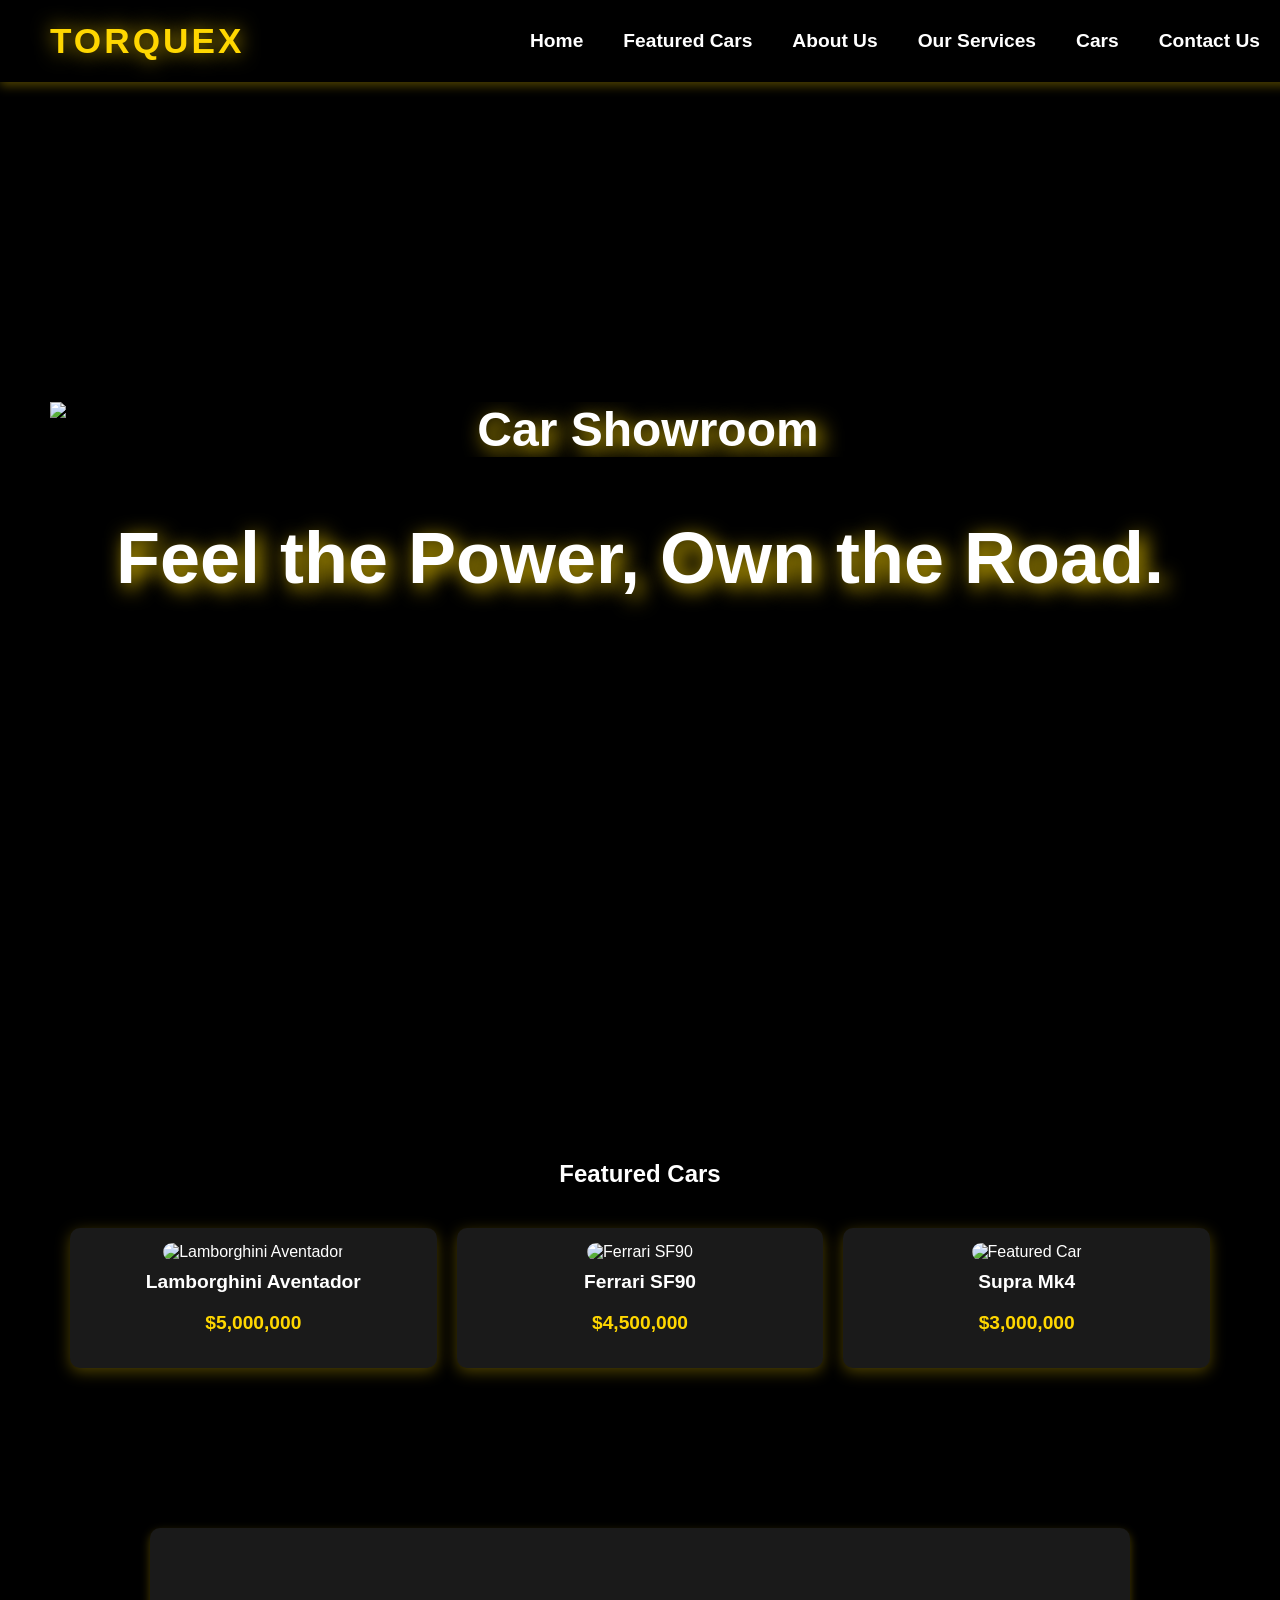
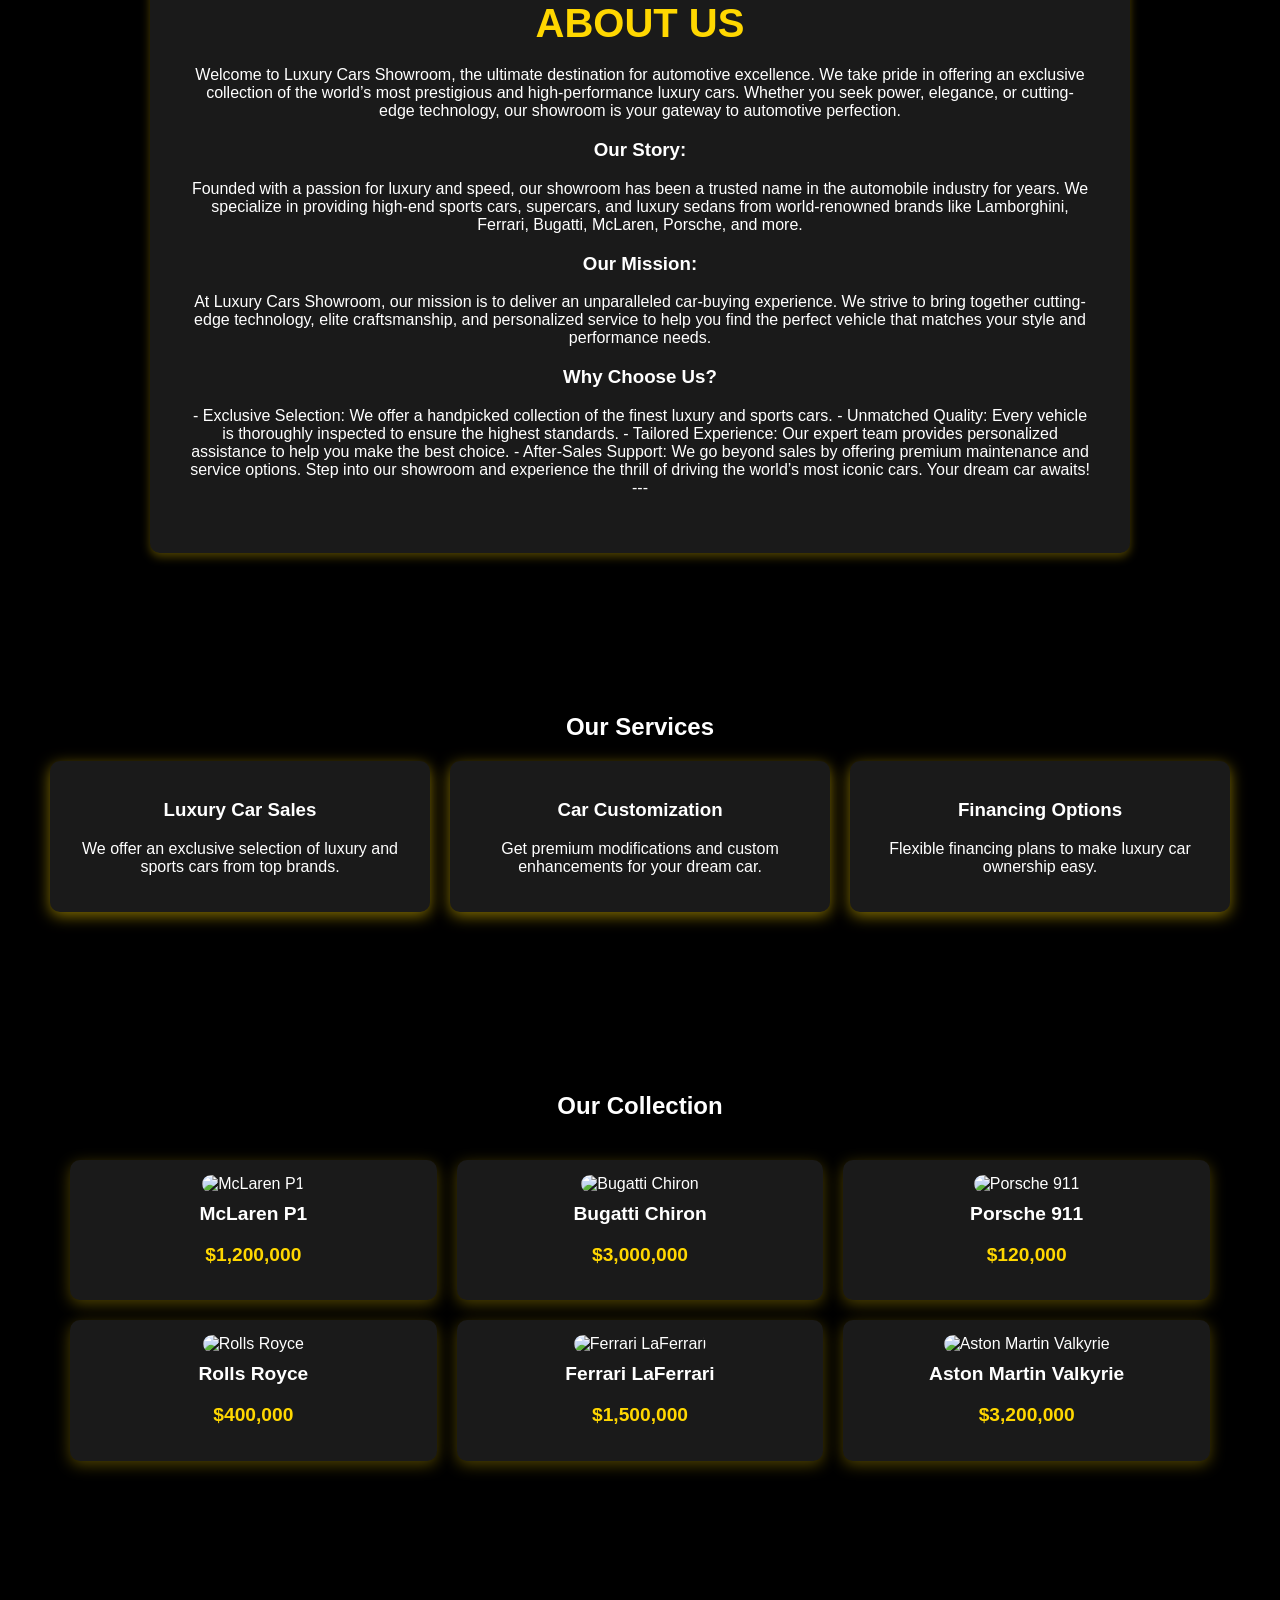
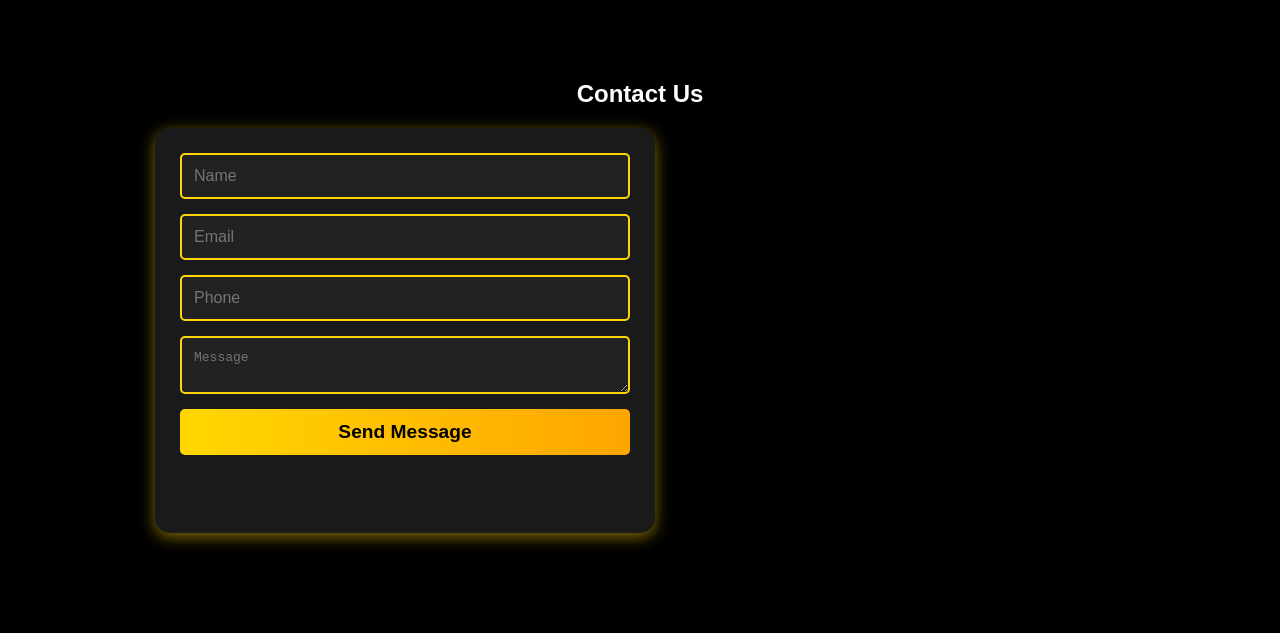
==== commit b6ae44bb: "Changes were done" ====
--- a/Car Showroom.html
+++ b/Car Showroom.html
@@ -14,6 +14,7 @@
                 <li><a href="#home">Home</a></li>
                 <li><a href="#featured cars">Featured Cars</a></li>
                 <li><a href="#about">About Us</a></li>
+                <li><a href="#services">Our Services</a></li>
                 <li><a href="#cars">Cars</a></li>
                 <li><a href="#contact">Contact Us</a></li>
             </ul>
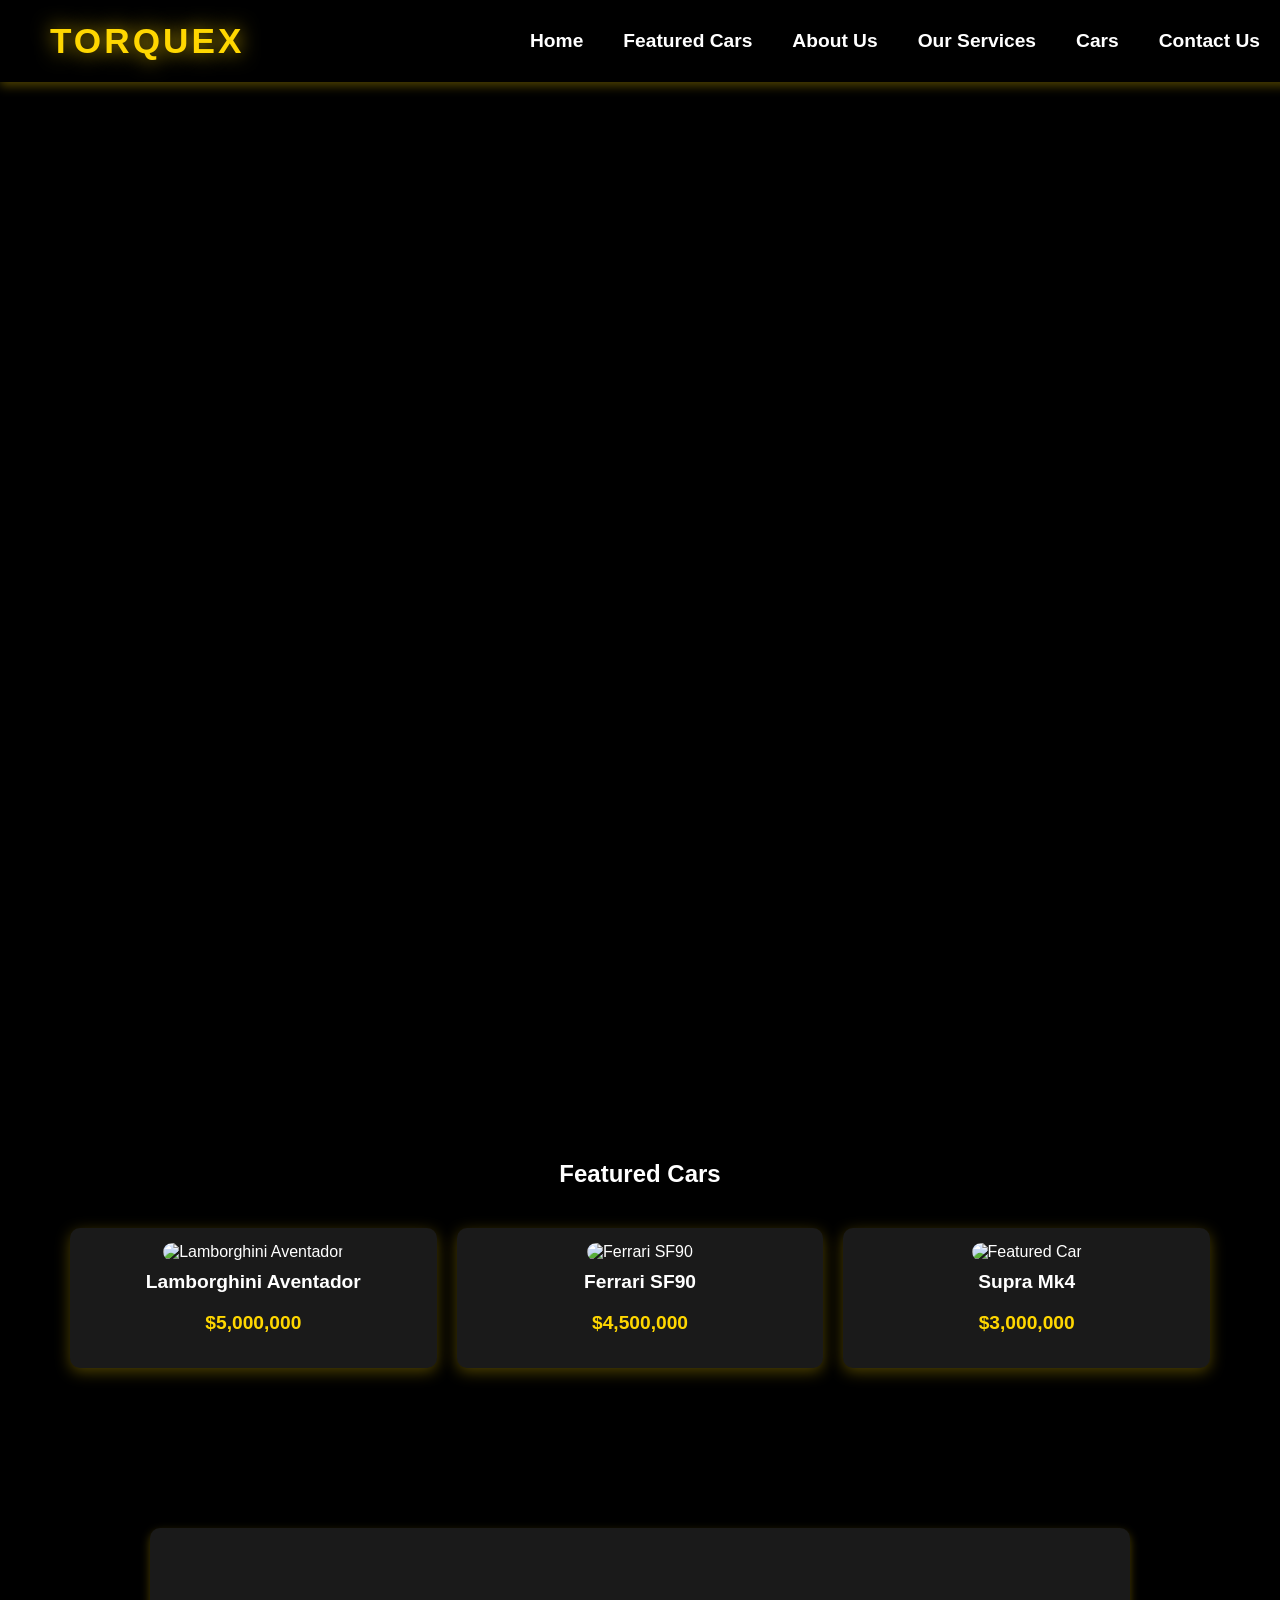
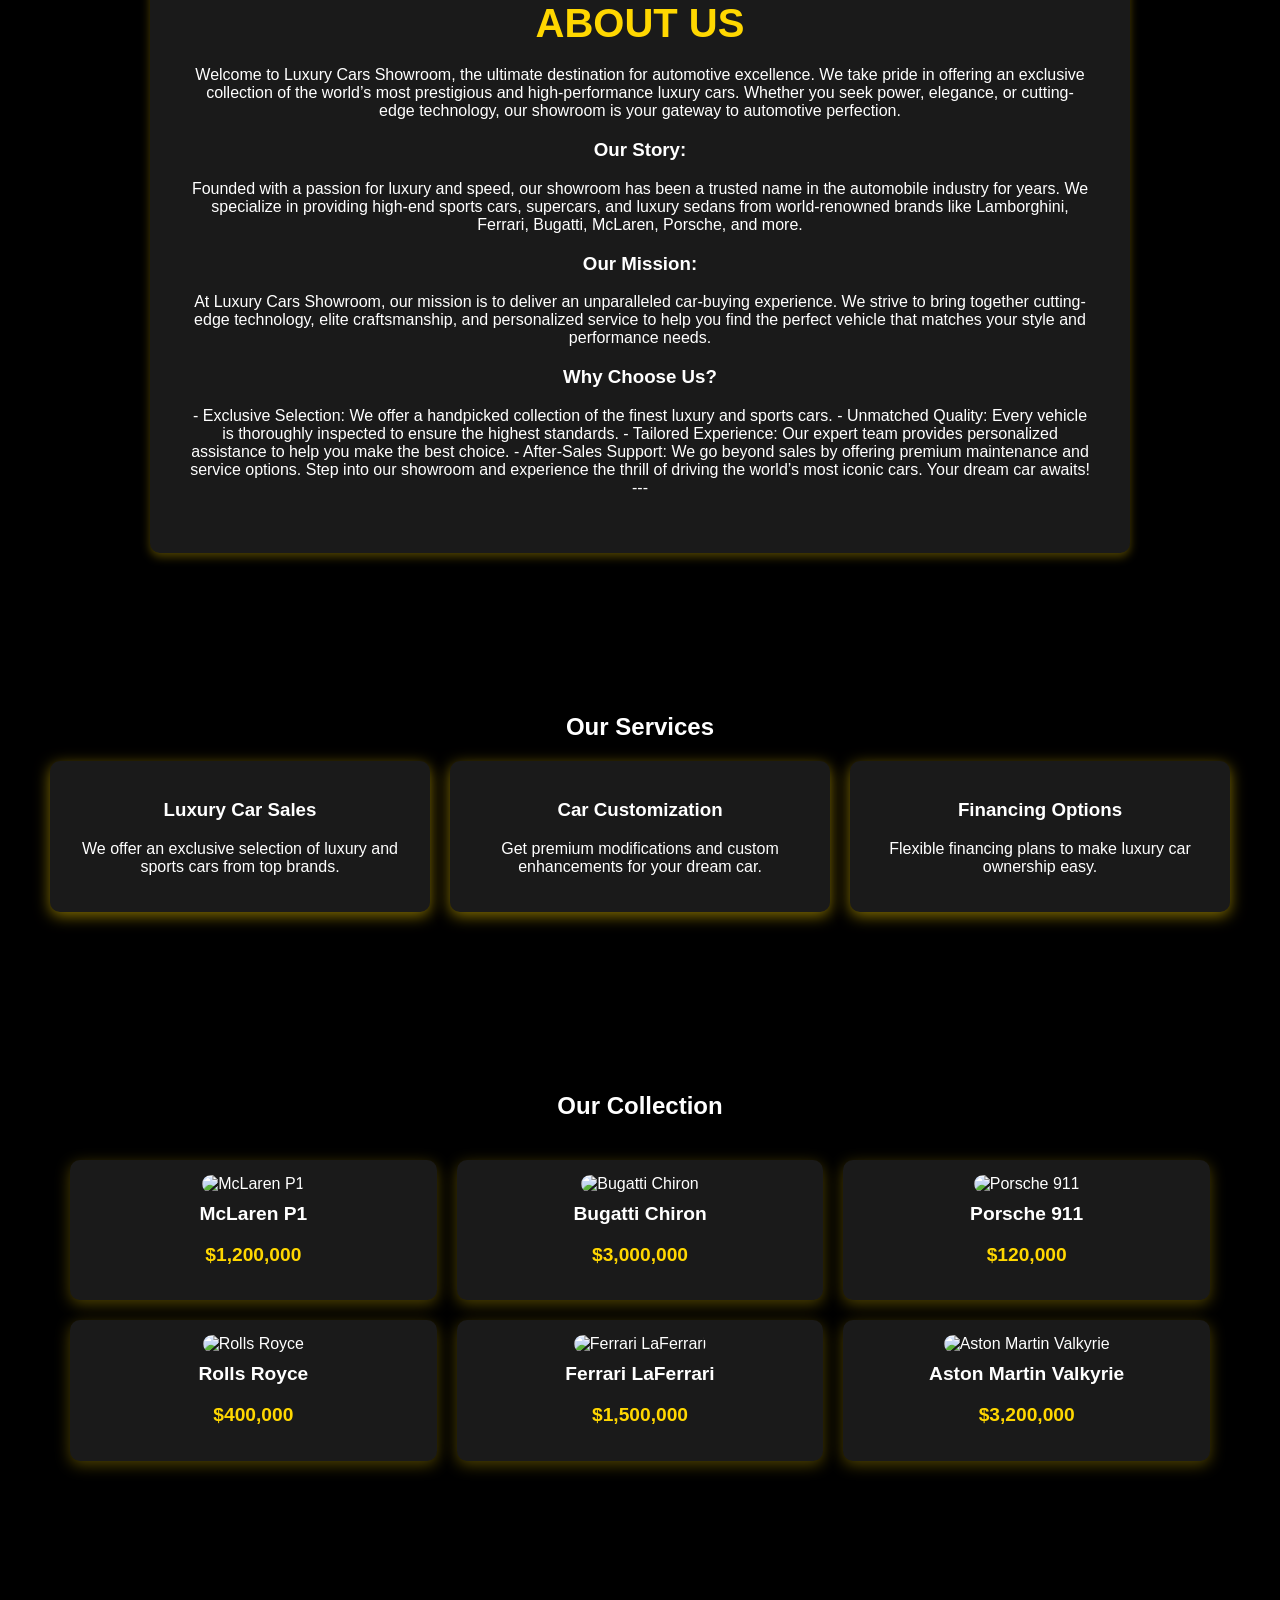
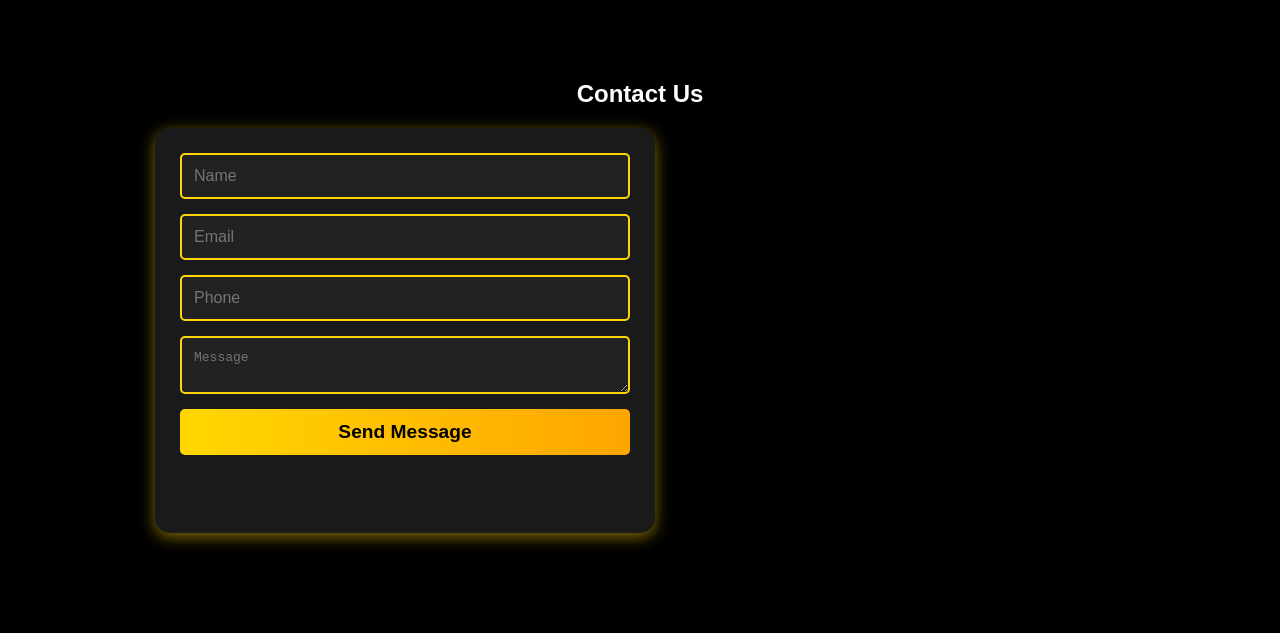
==== commit 502700a9: "A new file was added" ====
--- a/Car Showroom.html
+++ b/Car Showroom.html
@@ -3,7 +3,7 @@
 <head>
     <meta charset="UTF-8">
     <meta name="viewport" content="width=device-width, initial-scale=1.0">
-    <title>Luxury Car Showroom</title>
+    <title>TORQUEX Car Showroom</title>
     <link rel="stylesheet" href="style1.css">
 </head>
 <body>
@@ -22,8 +22,10 @@
     </header>
     
     <section id="home" class="hero">
-        <img src="C:\Users\shahs\Downloads\CUBICLES TASK 4\home page.jpg" alt="Car Showroom">
-        <h1>Feel the Power, Own the Road.</h1>
+        <video autoplay loop muted playsinline>
+            <source src="C:\Users\shahs\Downloads\CUBICLES TASK 4\Home Page .mp4" type="video/mp4">
+            Your browser does not support the video tag.
+        </video>
     </section>
 
     <section id="featured cars">
--- a/style1.css
+++ b/style1.css
@@ -108,16 +108,21 @@
 }
 
 .hero {
-    display: flex;
-    flex-direction: column; 
-    align-items: center;
-    text-align: center;
-}
-
-.hero img {
-    width: 100%;
-    height: auto; 
-    object-fit: cover;
+    position: relative;
+    width: 100%;
+    height: 100vh; /* Full screen height */
+    overflow: hidden;
+    align-items: center;
+}
+
+.hero video {
+    position: absolute;
+    top: 50%;
+    left: 50%;
+    transform: translate(-50%, -50%);
+    width: 100%;
+    height: 100%;
+    object-fit: cover; /* Ensures full coverage without distortion */
 }
 
 @keyframes fadeIn {
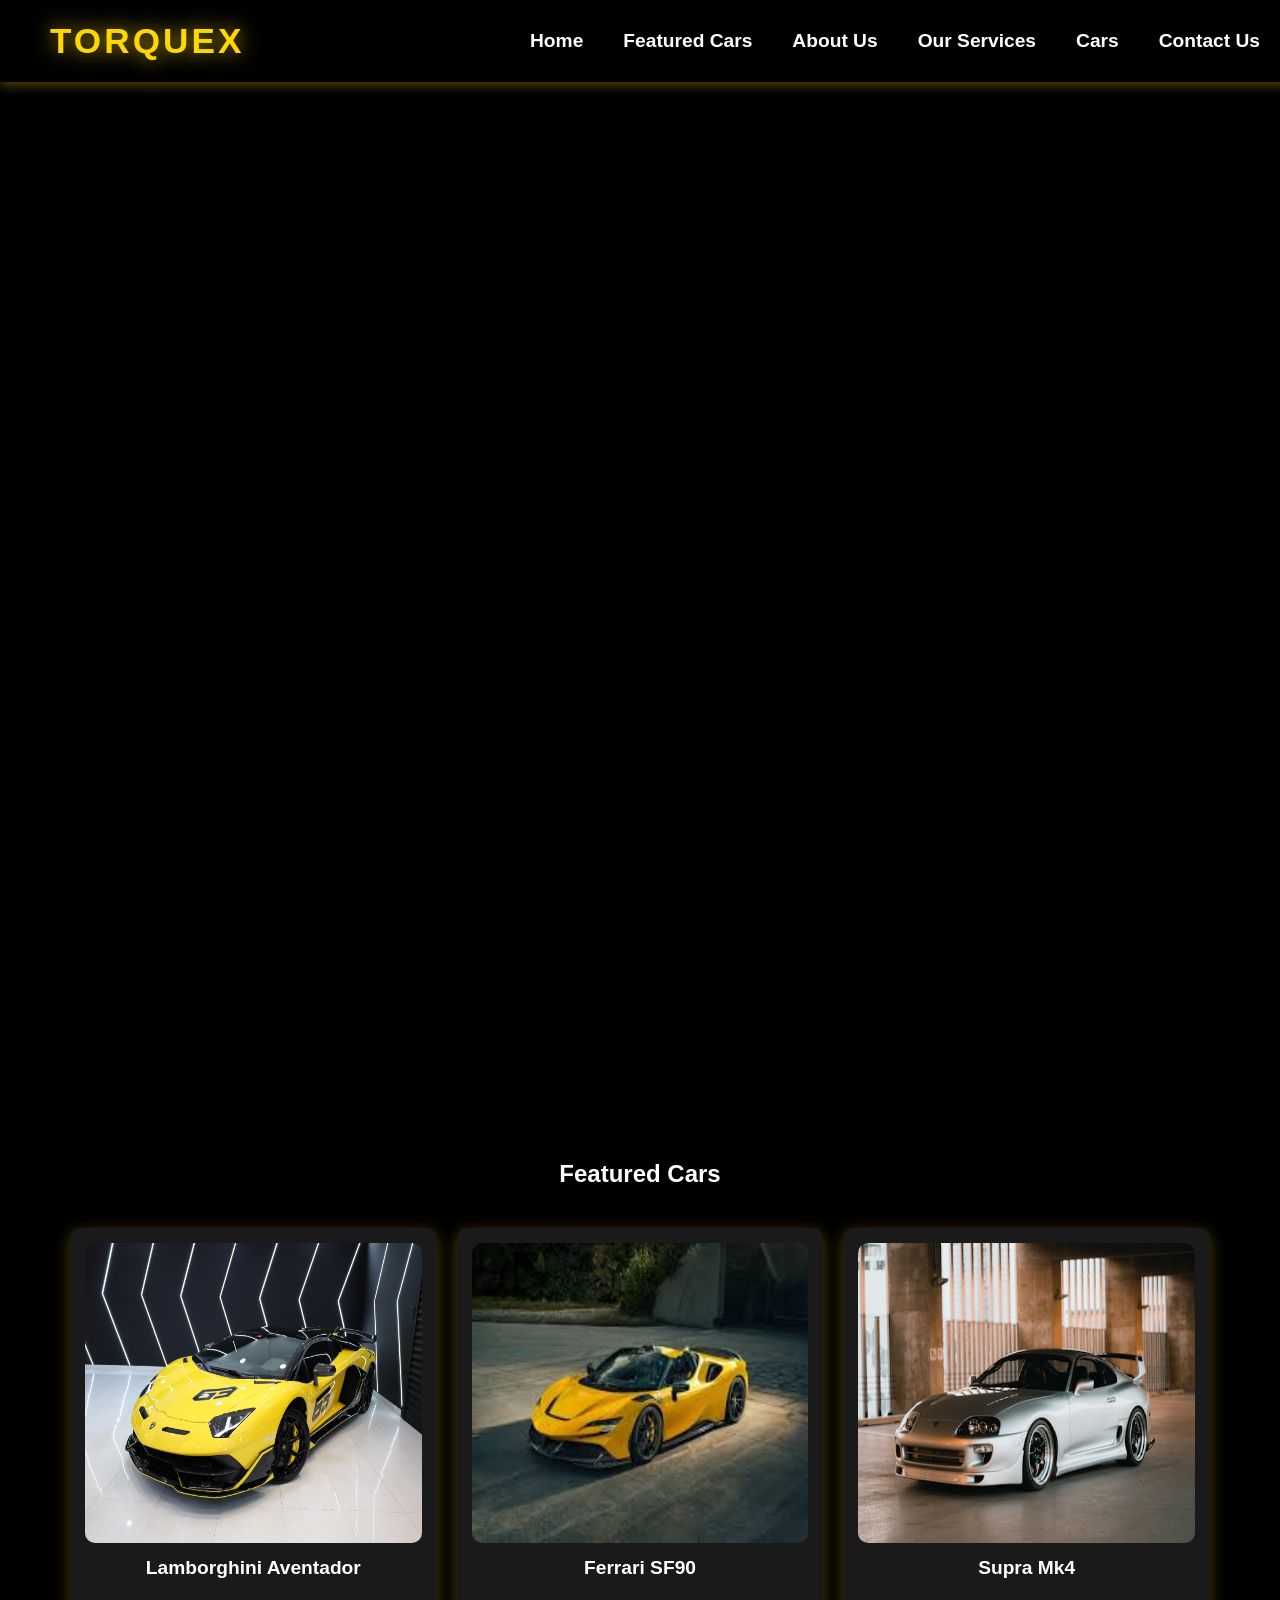
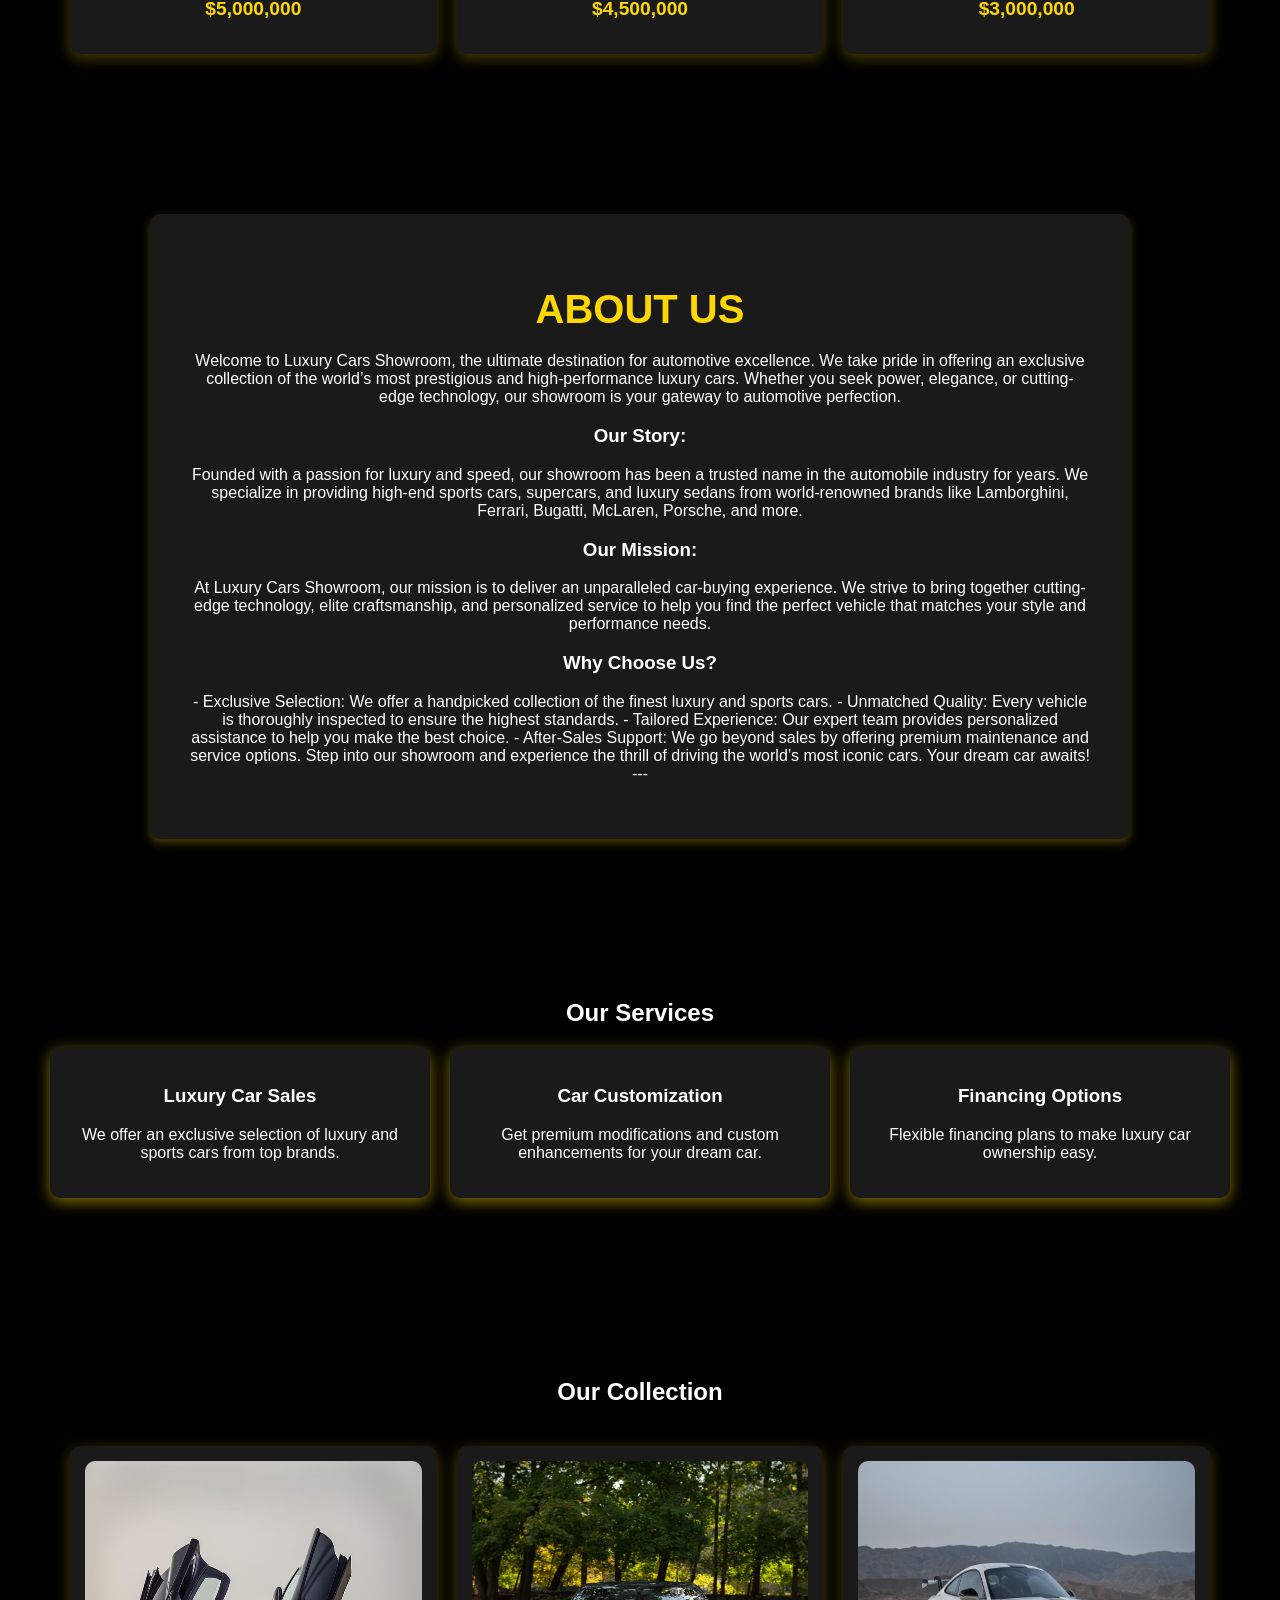
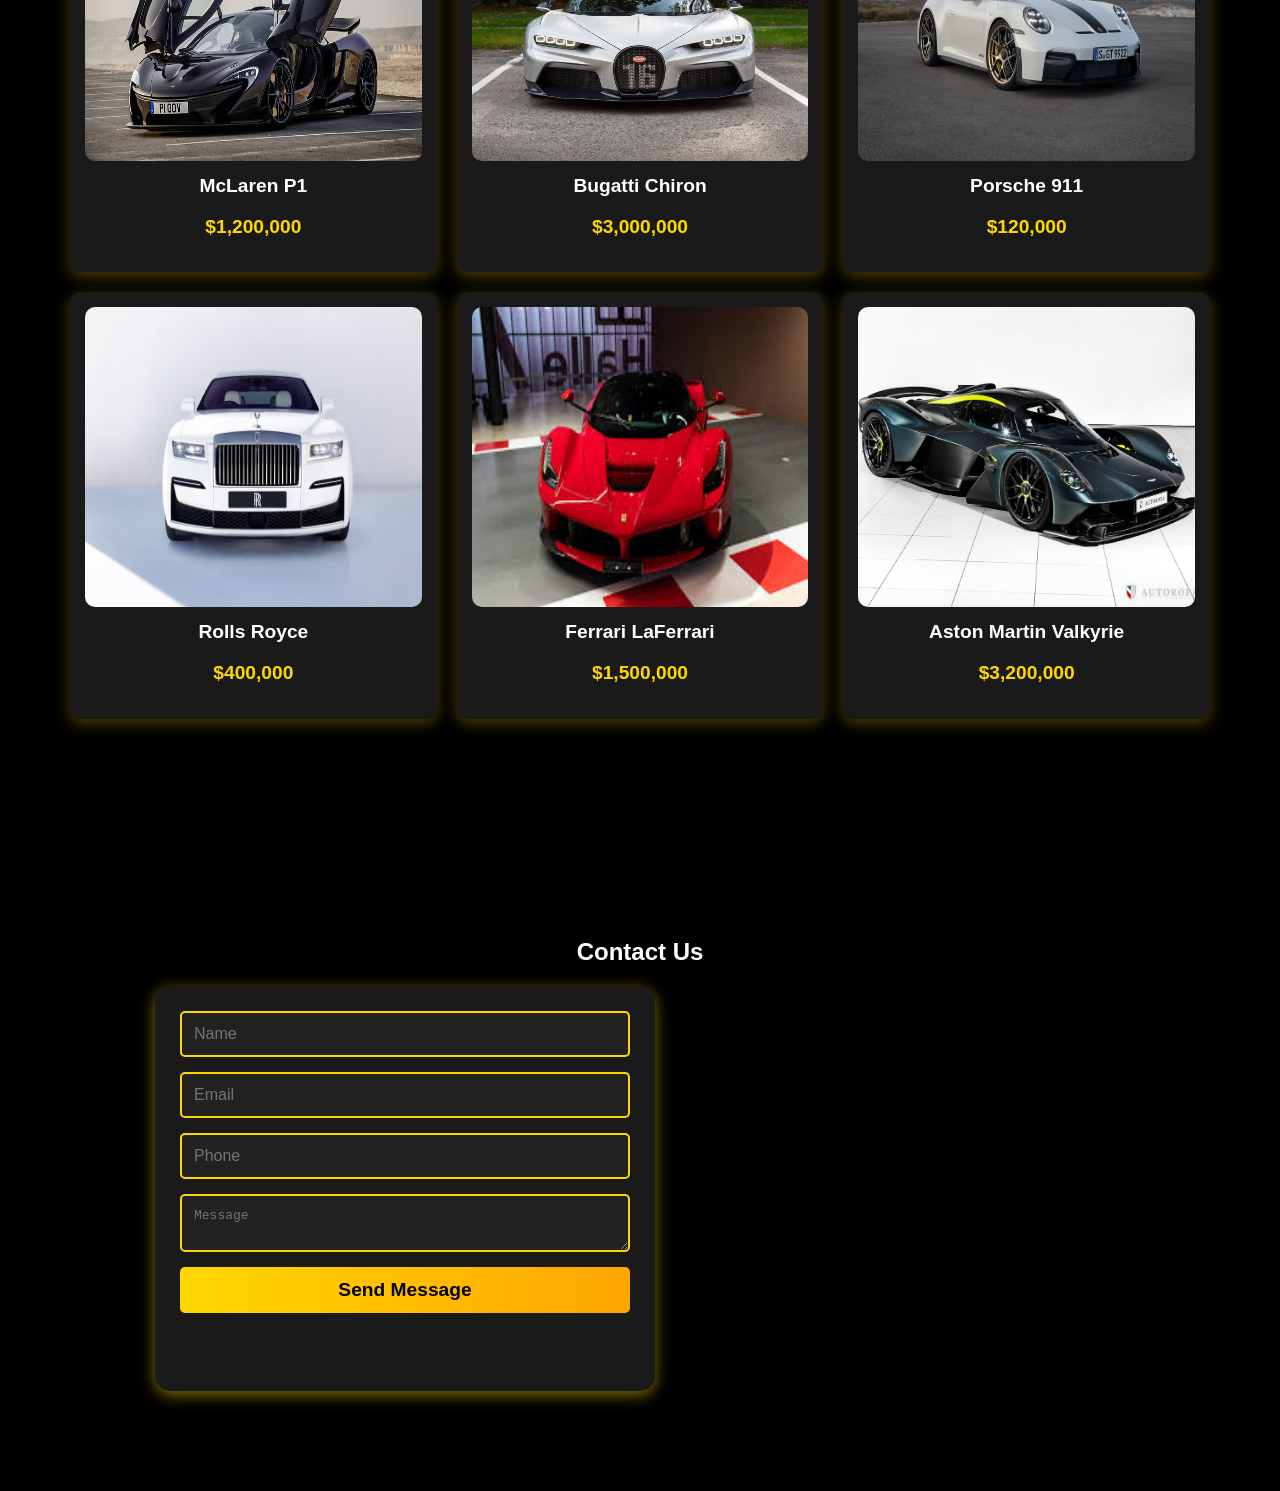
==== commit 94d68fdd: "Changes Were Made" ====
--- a/Car Showroom.html
+++ b/Car Showroom.html
@@ -23,7 +23,7 @@
     
     <section id="home" class="hero">
         <video autoplay loop muted playsinline>
-            <source src="C:\Users\shahs\Downloads\CUBICLES TASK 4\Home Page .mp4" type="video/mp4">
+            <source src="Home Page .mp4" type="video/mp4">
             Your browser does not support the video tag.
         </video>
     </section>
@@ -32,23 +32,23 @@
         <h1>Featured Cars</h1>
         <div class="featured-cars">
             <div class="car-item lamborghini" onclick="window.open('https://www.lamborghini.com/', '_blank')">
-                <img src="C:\Users\shahs\Downloads\CUBICLES TASK 4\Lamborghini Aventador.jpeg" alt="Lamborghini Aventador">
+                <img src="Lamborghini Aventador.jpeg" alt="Lamborghini Aventador">
                 <h3>Lamborghini Aventador</h3>
                 <p class="price">$5,000,000</p>
             </div>
             <div class="car-item ferrari" onclick="window.open('https://www.ferrari.com/', '_blank')">
-                <img src="C:\Users\shahs\Downloads\CUBICLES TASK 4\Ferrari SF90.jpeg" alt="Ferrari SF90">
+                <img src="Ferrari SF90.jpeg" alt="Ferrari SF90">
                 <h3>Ferrari SF90</h3>
                 <p class="price">$4,500,000</p>
             </div>
             <div class="car-item supra" onclick="window.open('https://www.toyota.com/grsupra/', '_blank')">
-                <img src="C:\Users\shahs\Downloads\CUBICLES TASK 4\Supra Mk4.jpeg" alt="Featured Car">
+                <img src="Supra Mk4.jpeg" alt="Featured Car">
                 <h3>Supra Mk4</h3>
                 <p class="price">$3,000,000</p>
             </div>
         </div>
     </section>
-    
+
     <section id="about">
         <h2>About Us</h2>
         <p>
@@ -99,32 +99,32 @@
         <h2>Our Collection</h2>
         <div class="car-gallery">
             <div class="car-item mclaren" onclick="window.open('https://cars.mclaren.com/', '_blank')">
-                <img src="C:\Users\shahs\Downloads\CUBICLES TASK 4\Mclaren P1.avif" alt="McLaren P1">
+                <img src="Mclaren P1.avif" alt="McLaren P1">
                 <h3>McLaren P1</h3>
                 <p class="price">$1,200,000</p>
             </div>
             <div class="car-item bugatti" onclick="window.open('https://www.bugatti.com/', '_blank')">
-                <img src="C:\Users\shahs\Downloads\CUBICLES TASK 4\bugatti-chiron.avif" alt="Bugatti Chiron">
+                <img src="bugatti-chiron.avif" alt="Bugatti Chiron">
                 <h3>Bugatti Chiron</h3>
                 <p class="price">$3,000,000</p>
             </div>
             <div class="car-item porsche" onclick="window.open('https://www.porsche.com/', '_blank')">
-                <img src="C:\Users\shahs\Downloads\CUBICLES TASK 4\Porsche 911.jpg" alt="Porsche 911">
+                <img src="Porsche 911.jpg" alt="Porsche 911">
                 <h3>Porsche 911</h3>
                 <p class="price">$120,000</p>
             </div>
             <div class="car-item rolls-royce" onclick="window.open('https://www.rolls-roycemotorcars.com/', '_blank')">
-                <img src="C:\Users\shahs\Downloads\CUBICLES TASK 4\Rolls Royce.avif" alt="Rolls Royce">
+                <img src="Rolls Royce.avif" alt="Rolls Royce">
                 <h3>Rolls Royce</h3>
                 <p class="price">$400,000</p>
             </div>
             <div class="car-item ferrari" onclick="window.open('https://www.ferrari.com/', '_blank')">
-                <img src="C:\Users\shahs\Downloads\CUBICLES TASK 4\Ferrari Laferrari.jpeg" alt="Ferrari LaFerrari">
+                <img src="Ferrari Laferrari.jpeg" alt="Ferrari LaFerrari">
                 <h3>Ferrari LaFerrari</h3>
                 <p class="price">$1,500,000</p>
             </div>
             <div class="car-item aston-martin" onclick="window.open('https://www.astonmartin.com/', '_blank')">
-                <img src="C:\Users\shahs\Downloads\CUBICLES TASK 4\Aston Martin Valkyrie.jpg" alt="Aston Martin Valkyrie">
+                <img src="Aston Martin Valkyrie.jpg" alt="Aston Martin Valkyrie">
                 <h3>Aston Martin Valkyrie</h3>
                 <p class="price">$3,200,000</p>
             </div>
--- a/style1.css
+++ b/style1.css
@@ -364,3 +364,4 @@
     margin-top: 5px;
 }
 
+
